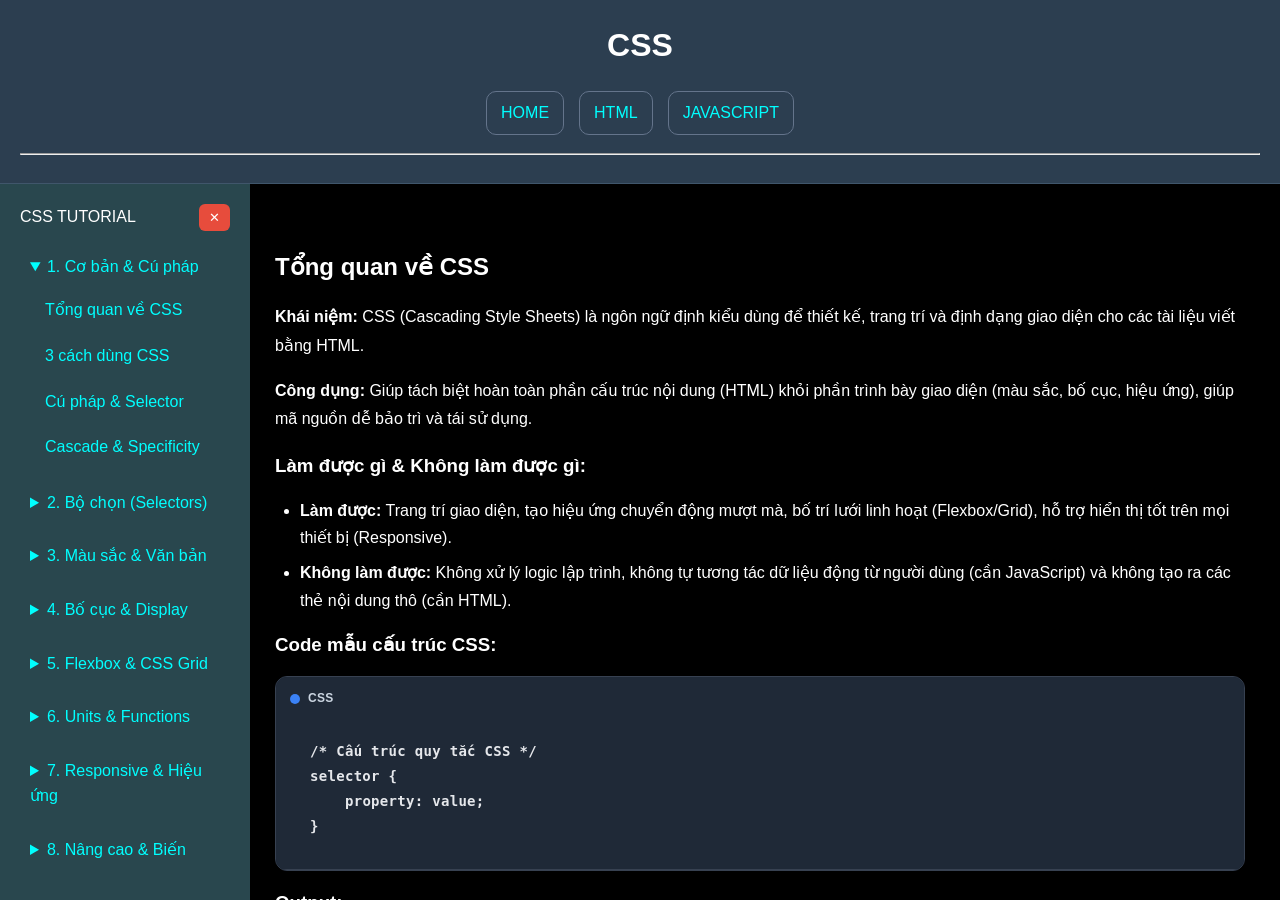
==== CSS/css.html @ efadaa6a "fix-css-v1" ====
<!DOCTYPE html>
<html lang="vi">
<head>
    <meta charset="UTF-8">
    <meta name="viewport" content="width=device-width, initial-scale=1.0">
    <title>CSS - Hướng dẫn toàn tập</title>
    <link rel="stylesheet" href="css.css">
</head>
<body>
<header>
    <h1>CSS</h1>
    <nav>
        <a href="../index.html">HOME</a>
        <a href="../HTML/html.html">HTML</a>
        <a href="../JS/js.html">JAVASCRIPT</a>
    </nav>
    <hr>
</header>
<div class="middle-section">
    <button id="open-sidebar-btn"
        onclick="toggleSidebar()"
        aria-label="Mở sidebar">☰</button>

<aside class="sidebar">

    <div class="sidebar-header">
        <span>CSS TUTORIAL</span>
        <button class="close-btn"
                onclick="toggleSidebar()"
                aria-label="Đóng sidebar">✕</button>
    </div>

    <div class="sidebar-items">

        <!-- NHÓM 1: CƠ BẢN -->
        <details class="sidebar-group" open>
            <summary>1. Cơ bản & Cú pháp</summary>
            <a href="#css-intro" onclick="showSection('css-intro')">Tổng quan về CSS</a>
            <a href="#css-methods" onclick="showSection('css-methods')">3 cách dùng CSS</a>
            <a href="#css-syntax" onclick="showSection('css-syntax')">Cú pháp & Selector</a>
            <a href="#css-cascade" onclick="showSection('cascade-spec')">Cascade & Specificity</a>
        </details>

        <!-- NHÓM 2: SELECTORS -->
        <details class="sidebar-group">
            <summary>2. Bộ chọn (Selectors)</summary>
            <a href="#sel-basic" onclick="showSection('sel-basic')">Selectors cơ bản</a>
            <a href="#sel-combinators" onclick="showSection('sel-combinators')">Combinators (Kết hợp)</a>
            <a href="#sel-attributes" onclick="showSection('sel-attributes')">Attribute Selectors</a>
            <a href="#sel-pseudo-class" onclick="showSection('sel-pseudo-class')">Pseudo-classes</a>
            <a href="#sel-pseudo-element" onclick="showSection('sel-pseudo-element')">Pseudo-elements</a>
        </details>

        <!-- NHÓM 3: MÀU SẮC & TYPOGRAPHY -->
        <details class="sidebar-group">
            <summary>3. Màu sắc & Văn bản</summary>
            <a href="#css-colors" onclick="showSection('css-colors')">Màu sắc & Background</a>
            <a href="#css-typography" onclick="showSection('css-typography')">Typography (Kiểu chữ)</a>
        </details>

        <!-- NHÓM 4: BỐ CỤC & DISPLAY -->
        <details class="sidebar-group">
            <summary>4. Bố cục & Display</summary>
            <a href="#css-boxmodel" onclick="showSection('css-boxmodel')">Box Model (Khối hộp)</a>
            <a href="#css-display" onclick="showSection('css-display')">Thuộc tính Display</a>
            <a href="#css-display-inline" onclick="showSection('css-display-inline')">display: inline (Hạn chế)</a>
            <a href="#css-display-block" onclick="showSection('css-display-block')">display: block</a>
            <a href="#css-position" onclick="showSection('css-position')">Thuộc tính Position</a>
        </details>

        <!-- NHÓM 5: FLEXBOX & GRID -->
        <details class="sidebar-group">
            <summary>5. Flexbox & CSS Grid</summary>
            <a href="#css-flexbox" onclick="showSection('css-flexbox')">Flexbox Layout</a>
            <a href="#css-grid" onclick="showSection('css-grid')">CSS Grid Layout</a>
        </details>

        <!-- NHÓM 6: ĐƠN VỊ & HÀM -->
        <details class="sidebar-group">
            <summary>6. Units & Functions</summary>
            <a href="#css-units" onclick="showSection('css-units')">Đơn vị đo lường</a>
            <a href="#css-functions" onclick="showSection('css-functions')">CSS Functions</a>
        </details>

        <!-- NHÓM 7: RESPONSIVE & HIỆU ỨNG -->
        <details class="sidebar-group">
            <summary>7. Responsive & Hiệu ứng</summary>
            <a href="#css-responsive" onclick="showSection('css-responsive')">Responsive Design</a>
            <a href="#css-transition" onclick="showSection('css-transition')">Transitions & Transforms</a>
            <a href="#css-animation" onclick="showSection('css-animation')">CSS Animations</a>
        </details>

        <!-- NHÓM 8: NÂNG CAO -->
        <details class="sidebar-group">
            <summary>8. Nâng cao & Biến</summary>
            <a href="#css-variables" onclick="showSection('css-variables')">CSS Variables & Themes</a>
            <a href="#css-advanced" onclick="showSection('css-advanced')">Advanced CSS & @layer</a>
        </details>

    </div>
</aside>

<!-- NỘI DUNG CHÍNH -->
<main class="main-content">

    <!-- 1. TỔNG QUAN -->
    <section id="css-intro" class="content-section">
        <h2>Tổng quan về CSS</h2>
        <p><strong>Khái niệm:</strong> CSS (Cascading Style Sheets) là ngôn ngữ định kiểu dùng để thiết kế, trang trí và định dạng giao diện cho các tài liệu viết bằng HTML.</p>
        <p><strong>Công dụng:</strong> Giúp tách biệt hoàn toàn phần cấu trúc nội dung (HTML) khỏi phần trình bày giao diện (màu sắc, bố cục, hiệu ứng), giúp mã nguồn dễ bảo trì và tái sử dụng.</p>
        
        <h3>Làm được gì & Không làm được gì:</h3>
        <ul>
            <li><strong>Làm được:</strong> Trang trí giao diện, tạo hiệu ứng chuyển động mượt mà, bố trí lưới linh hoạt (Flexbox/Grid), hỗ trợ hiển thị tốt trên mọi thiết bị (Responsive).</li>
            <li><strong>Không làm được:</strong> Không xử lý logic lập trình, không tự tương tác dữ liệu động từ người dùng (cần JavaScript) và không tạo ra các thẻ nội dung thô (cần HTML).</li>
        </ul>

        <h3>Code mẫu cấu trúc CSS:</h3>
        <div class="code">
            <div class="code-header">
                <div class="code-title"><span class="dot"></span><span>CSS</span></div>
                <pre><code>/* Cấu trúc quy tắc CSS */
selector {
    property: value;
}</code></pre>
            </div>
        </div>
        <h3>Output:</h3>
        <div class="out-put"><p><em>(Quy tắc định kiểu giao diện áp dụng lên phần tử)</em></p></div>
    </section>

    <!-- 2. CÁCH SỬ DỤNG CSS -->
    <section id="css-methods" class="content-section" hidden>
        <h2>3 cách sử dụng CSS</h2>
        <p><strong>Khái niệm:</strong> Các phương pháp tích hợp mã CSS vào trang HTML.</p>
        <p><strong>Công dụng:</strong> Cho phép áp dụng kiểu dáng linh hoạt từ cục bộ đến toàn cục.</p>
        <ul>
            <li><strong>Inline CSS:</strong> Viết trực tiếp vào thuộc tính <code>style</code> của thẻ HTML.</li>
            <li><strong>Internal CSS:</strong> Viết bên trong thẻ <code>&lt;style&gt;</code> tại phần <code>&lt;head&gt;</code> của trang.</li>
            <li><strong>External CSS:</strong> Viết trong file <code>.css</code> riêng biệt và liên kết vào HTML qua thẻ <code>&lt;link&gt;</code>.</li>
        </ul>
        <h3>Code:</h3>
        <div class="code">
            <div class="code-header">
                <div class="code-title"><span class="dot"></span><span>HTML / CSS</span></div>
                <pre><code>&lt;!-- External CSS link --&gt;
&lt;link rel="stylesheet" href="style.css"&gt;

&lt;!-- Internal CSS --&gt;
&lt;style&gt;
    body { background-color: #000; }
&lt;/style&gt;

&lt;!-- Inline CSS --&gt;
&lt;p style="color: cyan;"&gt;Nội dung&lt;/p&gt;</code></pre>
            </div>
        </div>
        <h3>Output:</h3>
        <div class="out-put"><p style="color: cyan;">Nội dung hiển thị với inline CSS</p></div>
    </section>

    <!-- 3. CÚ PHÁP & SELECTOR -->
    <section id="css-syntax" class="content-section" hidden>
        <h2>Cú pháp & Selector cơ bản</h2>
        <p><strong>Khái niệm:</strong> Cấu trúc định danh phần tử để áp dụng các thuộc tính định kiểu.</p>
        <p><strong>Công dụng:</strong> Chỉ định chính xác đối tượng cần trang trí trên trang web.</p>
        <h3>Code:</h3>
        <div class="code">
            <div class="code-header">
                <div class="code-title"><span class="dot"></span><span>CSS</span></div>
                <pre><code>h1 {
    color: #ff5722;
    font-size: 24px;
}</code></pre>
            </div>
        </div>
        <h3>Output:</h3>
        <div class="out-put"><h1 style="color: #ff5722; font-size: 24px;">Tiêu đề áp dụng Selector</h1></div>
    </section>

    <!-- 4. CASCADE & SPECIFICITY -->
    <section id="cascade-spec" class="content-section" hidden>
        <h2>Cascade, Inheritance & Specificity</h2>
        <p><strong>Khái niệm:</strong> Quy tắc độ ưu tiên (Specificity), tính kế thừa (Inheritance) và thứ tự đè lớp (Cascade) trong CSS.</p>
        <p><strong>Công dụng:</strong> Xác định chính xác thuộc tính nào sẽ được trình duyệt ưu tiên áp dụng khi có nhiều quy tắc xung đột.</p>
        <ul>
            <li><strong>Specificity (Độ ưu tiên):</strong> Inline (1000) > ID (#id = 100) > Class/Pseudo-class (.class = 10) > Element (tag = 1).</li>
            <li><strong>Inheritance (Kế thừa):</strong> Một số thuộc tính văn bản (color, font-family) tự động truyền từ thẻ cha xuống thẻ con.</li>
        </ul>
        <h3>Code:</h3>
        <div class="code">
            <div class="code-header">
                <div class="code-title"><span class="dot"></span><span>CSS</span></div>
                <pre><code>p { color: white; }        /* Độ ưu tiên thấp */
.special { color: yellow; } /* Độ ưu tiên trung bình */
#main { color: cyan; }      /* Độ ưu tiên cao nhất */</code></pre>
            </div>
        </div>
        <h3>Output:</h3>
        <div class="out-put"><p id="main" class="special" style="color: cyan;">Đoạn văn này chịu chi phối bởi độ ưu tiên ID (#main)</p></div>
    </section>

    <!-- SELECTORS CHI TIẾT -->
    <section id="sel-basic" class="content-section" hidden>
        <h2>Selectors cơ bản</h2>
        <p><strong>Khái niệm:</strong> Các bộ chọn theo tên thẻ, class, ID và bộ chọn vạn năng (*).</p>
        <p><strong>Công dụng:</strong> Khoanh vùng đối tượng từ rộng đến hẹp.</p>
        <h3>Code:</h3>
        <div class="code">
            <div class="code-header">
                <div class="code-title"><span class="dot"></span><span>CSS</span></div>
                <pre><code>* { box-sizing: border-box; }
div { background: #111; padding: 10px; }
.my-class { color: #00ffff; }
#my-id { border: 1px solid #444; }</code></pre>
            </div>
        </div>
        <h3>Output:</h3>
        <div class="out-put">
            <div id="my-id" style="background: #111; padding: 10px; border: 1px solid #444;">
                <span class="my-class">Nội dung bên trong bộ chọn cơ bản</span>
            </div>
        </div>
    </section>

    <section id="sel-combinators" class="content-section" hidden>
        <h2>Combinators (Bộ kết hợp Selector)</h2>
        <p><strong>Khái niệm:</strong> Quan hệ giữa các selector (Descendant <code>A B</code>, Child <code>A > B</code>, Adjacent sibling <code>A + B</code>, General sibling <code>A ~ B</code>).</p>
        <p><strong>Công dụng:</strong> Chọn phần tử dựa trên vị trí cấu trúc phân cấp của chúng.</p>
        <h3>Code:</h3>
        <div class="code">
            <div class="code-header">
                <div class="code-title"><span class="dot"></span><span>CSS</span></div>
                <pre><code>/* Child selector */
.parent > p {
    color: #10b981;
}</code></pre>
            </div>
        </div>
        <h3>Output:</h3>
        <div class="out-put">
            <div class="parent">
                <p style="color: #10b981;">Đoạn văn con trực tiếp (Child)</p>
            </div>
        </div>
    </section>

    <section id="sel-attributes" class="content-section" hidden>
        <h2>Attribute Selectors</h2>
        <p><strong>Khái niệm:</strong> Chọn phần tử dựa vào sự xuất hiện của thuộc tính HTML (ví dụ: <code>[disabled]</code>, <code>[type="text"]</code>).</p>
        <p><strong>Công dụng:</strong> Định kiểu linh hoạt cho các trường input hoặc liên kết có thuộc tính đặc thù.</p>
        <h3>Code:</h3>
        <div class="code">
            <div class="code-header">
                <div class="code-title"><span class="dot"></span><span>CSS</span></div>
                <pre><code>input[type="text"] {
    background-color: #1e293b;
    color: white;
    padding: 5px;
    border: 1px solid #475569;
}</code></pre>
            </div>
        </div>
        <h3>Output:</h3>
        <div class="out-put">
            <input type="text" value="Ô nhập liệu text" style="background-color: #1e293b; color: white; padding: 5px; border: 1px solid #475569;">
        </div>
    </section>

    <section id="sel-pseudo-class" class="content-section" hidden>
        <h2>Pseudo-classes</h2>
        <p><strong>Khái niệm:</strong> Trạng thái đặc biệt của phần tử (như <code>:hover</code>, <code>:focus</code>, <code>:first-child</code>, <code>:nth-child()</code>).</p>
        <p><strong>Công dụng:</strong> Thay đổi kiểu dáng khi người dùng tương tác hoặc theo vị trí con.</p>
        <h3>Code:</h3>
        <div class="code">
            <div class="code-header">
                <div class="code-title"><span class="dot"></span><span>CSS</span></div>
                <pre><code>button:hover {
    background-color: #00ffff;
    color: black;
}</code></pre>
            </div>
        </div>
        <h3>Output:</h3>
        <div class="out-put">
            <button style="padding: 8px 16px; background: #334155; color: white; border: none; cursor: pointer;">Rơ chuột vào đây</button>
        </div>
    </section>

    <section id="sel-pseudo-element" class="content-section" hidden>
        <h2>Pseudo-elements</h2>
        <p><strong>Khái niệm:</strong> Tạo hoặc định dạng một phần nhỏ của phần tử (như <code>::before</code>, <code>::after</code>, <code>::placeholder</code>, <code>::selection</code>).</p>
        <p><strong>Công dụng:</strong> Trang trí, thêm icon hoặc định dạng ký tự đầu dòng mà không cần thêm thẻ HTML thừa.</p>
        <h3>Code:</h3>
        <div class="code">
            <div class="code-header">
                <div class="code-title"><span class="dot"></span><span>CSS</span></div>
                <pre><code>p::first-letter {
    font-size: 2em;
    color: #f43f5e;
}</code></pre>
            </div>
        </div>
        <h3>Output:</h3>
        <div class="out-put">
            <p><span style="font-size: 2em; color: #f43f5e;">C</span>hữ cái đầu tiên được phóng to trang trí.</p>
        </div>
    </section>

    <!-- MÀU SẮC & BACKGROUND -->
    <section id="css-colors" class="content-section" hidden>
        <h2>Màu sắc & Background</h2>
        <p><strong>Khái niệm:</strong> Các hệ màu (HEX, RGB, HSL) và thuộc tính thiết lập hình nền, màu nền.</p>
        <p><strong>Công dụng:</strong> Xây dựng giao diện sinh động, bắt mắt.</p>
        <h3>Code:</h3>
        <div class="code">
            <div class="code-header">
                <div class="code-title"><span class="dot"></span><span>CSS</span></div>
                <pre><code>.box-bg {
    background: linear-gradient(135deg, #3b82f6, #8b5cf6);
    color: white;
    padding: 20px;
    border-radius: 8px;
}</code></pre>
            </div>
        </div>
        <h3>Output:</h3>
        <div class="out-put">
            <div style="background: linear-gradient(135deg, #3b82f6, #8b5cf6); color: white; padding: 20px; border-radius: 8px;">Nền Gradient đẹp mắt</div>
        </div>
    </section>

    <!-- TYPOGRAPHY -->
    <section id="css-typography" class="content-section" hidden>
        <h2>Typography (Kiểu chữ)</h2>
        <p><strong>Khái niệm:</strong> Các thuộc tính định dạng văn bản (font-family, font-size, line-height, text-align, text-shadow...).</p>
        <p><strong>Công dụng:</strong> Đảm bảo tính dễ đọc và thẩm mỹ cho nội dung văn bản.</p>
        <h3>Code:</h3>
        <div class="code">
            <div class="code-header">
                <div class="code-title"><span class="dot"></span><span>CSS</span></div>
                <pre><code>h3 {
    font-family: 'Segoe UI', Tahoma, sans-serif;
    letter-spacing: 1px;
    text-transform: uppercase;
}</code></pre>
            </div>
        </div>
        <h3>Output:</h3>
        <div class="out-put">
            <h3 style="letter-spacing: 1px; text-transform: uppercase; color: #00ffff;">Văn bản định dạng typography</h3>
        </div>
    </section>

    <!-- BOX MODEL -->
    <section id="css-boxmodel" class="content-section" hidden>
        <h2>Box Model (Mô hình hộp)</h2>
        <p><strong>Khái niệm:</strong> Quy tắc cấu trúc mọi phần tử thành một chiếc hộp gồm: Content, Padding, Border, Margin.</p>
        <p><strong>Công dụng:</strong> Quản lý không gian, khoảng cách và kích thước thực tế của phần tử.</p>
        <h3>Code:</h3>
        <div class="code">
            <div class="code-header">
                <div class="code-title"><span class="dot"></span><span>CSS</span></div>
                <pre><code>.box {
    box-sizing: border-box;
    width: 250px;
    padding: 20px;
    border: 3px solid #00ffff;
    margin: 15px 0;
    background-color: #1e293b;
}</code></pre>
            </div>
        </div>
        <h3>Output:</h3>
        <div class="out-put">
            <div style="box-sizing: border-box; width: 250px; padding: 20px; border: 3px solid #00ffff; margin: 15px 0; background-color: #1e293b;">Hộp Box Model chuẩn</div>
        </div>
    </section>

    <!-- DISPLAY -->
    <section id="css-display" class="content-section" hidden>
        <h2>Thuộc tính Display</h2>
        <p><strong>Khái niệm:</strong> Quyết định cách thức hiển thị cơ bản của phần tử trên trang (block, inline, inline-block, flex, grid, none).</p>
        <p><strong>Công dụng:</strong> Thay đổi hành vi dàn trang của các thẻ HTML.</p>
        <h3>Code:</h3>
        <div class="code">
            <div class="code-header">
                <div class="code-title"><span class="dot"></span><span>CSS</span></div>
                <pre><code>.d-inline-block {
    display: inline-block;
    width: 120px;
    height: 40px;
    background: #334155;
    text-align: center;
    line-height: 40px;
}</code></pre>
            </div>
        </div>
        <h3>Output:</h3>
        <div class="out-put">
            <div style="display: inline-block; width: 120px; height: 40px; background: #334155; text-align: center; line-height: 40px; margin-right: 5px;">Item 1</div>
            <div style="display: inline-block; width: 120px; height: 40px; background: #334155; text-align: center; line-height: 40px;">Item 2</div>
        </div>
    </section>

    <!-- DISPLAY INLINE - HẠN CHẾ -->
    <section id="css-display-inline" class="content-section" hidden>
        <h2>Thuộc tính display: inline (Hạn chế)</h2>
        <p><strong>Khái niệm:</strong> Hiển thị nối tiếp trên cùng một dòng, chỉ chiếm không gian bằng nội dung bên trong.</p>
        <p><strong>Làm được & Không làm được:</strong></p>
        <ul>
            <li><strong>Làm được:</strong> Đổi màu chữ, màu nền, padding/margin ngang.</li>
            <li><strong>Không làm được: Không chỉnh được width và height</strong>, margin dọc bị vô hiệu hóa.</li>
        </ul>
        <h3>Code minh họa (Chỉnh width thất bại):</h3>
        <div class="code">
            <div class="code-header">
                <div class="code-title"><span class="dot"></span><span>CSS</span></div>
                <pre><code>span.bad-inline {
    display: inline;
    width: 400px;   /* Bị vô tác dụng! */
    height: 100px;  /* Bị vô tác dụng! */
    background: #ef4444;
}</code></pre>
            </div>
        </div>
        <h3>Output:</h3>
        <div class="out-put">
            <p>Đoạn văn chứa <span style="display: inline; width: 400px; height: 100px; background: #ef4444; color: white;">thẻ span inline không thay đổi kích thước</span> khi gán width/height.</p>
        </div>
    </section>

    <!-- DISPLAY BLOCK -->
    <section id="css-display-block" class="content-section" hidden>
        <h2>Thuộc tính display: block</h2>
        <p><strong>Khái niệm:</strong> Chiếm toàn bộ chiều rộng ngang có sẵn và luôn bắt đầu trên dòng mới.</p>
        <h3>Code:</h3>
        <div class="code">
            <div class="code-header">
                <div class="code-title"><span class="dot"></span><span>CSS</span></div>
                <pre><code>div.block-box {
    display: block;
    width: 200px;
    height: 50px;
    background: #10b981;
    color: white;
}</code></pre>
            </div>
        </div>
        <h3>Output:</h3>
        <div class="out-put">
            <div style="display: block; width: 200px; height: 50px; background: #10b981; color: white; text-align: center; line-height: 50px;">Khối Block chuẩn</div>
        </div>
    </section>

    <!-- POSITION -->
    <section id="css-position" class="content-section" hidden>
        <h2>Thuộc tính Position</h2>
        <p><strong>Khái niệm:</strong> Định vị phần tử với các giá trị <code>static</code>, <code>relative</code>, <code>absolute</code>, <code>fixed</code>, <code>sticky</code>.</p>
        <p><strong>Công dụng:</strong> Cho phép bứt phá khỏi dòng chảy tài liệu thông thường để ghim hoặc chồng lớp.</p>
        <h3>Code:</h3>
        <div class="code">
            <div class="code-header">
                <div class="code-title"><span class="dot"></span><span>CSS</span></div>
                <pre><code>.rel-box {
    position: relative;
    top: 10px;
    left: 20px;
    background: #334155;
    padding: 10px;
}</code></pre>
            </div>
        </div>
        <h3>Output:</h3>
        <div class="out-put">
            <div style="position: relative; top: 10px; left: 20px; background: #334155; padding: 10px; width: 200px;">Khối Relative dịch chuyển</div>
        </div>
    </section>

    <!-- FLEXBOX -->
    <section id="css-flexbox" class="content-section" hidden>
        <h2>Flexbox Layout</h2>
        <p><strong>Khái niệm:</strong> Mô hình bố cục một chiều giúp căn chỉnh phần tử con linh hoạt theo hàng hoặc cột.</p>
        <p><strong>Công dụng:</strong> Tạo navbar, canh giữa tuyệt đối, chia khoảng cách tự động cực nhanh.</p>
        <h3>Code:</h3>
        <div class="code">
            <div class="code-header">
                <div class="code-title"><span class="dot"></span><span>CSS</span></div>
                <pre><code>.flex-container {
    display: flex;
    justify-content: space-between;
    background: #111827;
    padding: 15px;
}
.flex-item {
    background: #3b82f6;
    padding: 10px 20px;
}</code></pre>
            </div>
        </div>
        <h3>Output:</h3>
        <div class="out-put">
            <div style="display: flex; justify-content: space-between; background: #111827; padding: 15px;">
                <div style="background: #3b82f6; padding: 10px 15px;">Item 1</div>
                <div style="background: #3b82f6; padding: 10px 15px;">Item 2</div>
                <div style="background: #3b82f6; padding: 10px 15px;">Item 3</div>
            </div>
        </div>
    </section>

    <!-- CSS GRID -->
    <section id="css-grid" class="content-section" hidden>
        <h2>CSS Grid Layout</h2>
        <p><strong>Khái niệm:</strong> Mô hình bố cục hai chiều (hàng và cột) mạnh mẽ nhất trong CSS.</p>
        <p><strong>Công dụng:</strong> Xây dựng cấu trúc trang phức tạp, dashboard, gallery ảnh.</p>
        <h3>Code:</h3>
        <div class="code">
            <div class="code-header">
                <div class="code-title"><span class="dot"></span><span>CSS</span></div>
                <pre><code>.grid-container {
    display: grid;
    grid-template-columns: repeat(3, 1fr);
    gap: 10px;
}
.grid-item {
    background: #8b5cf6;
    padding: 15px;
    text-align: center;
}</code></pre>
            </div>
        </div>
        <h3>Output:</h3>
        <div class="out-put">
            <div style="display: grid; grid-template-columns: repeat(3, 1fr); gap: 10px;">
                <div style="background: #8b5cf6; padding: 15px; text-align: center;">1</div>
                <div style="background: #8b5cf6; padding: 15px; text-align: center;">2</div>
                <div style="background: #8b5cf6; padding: 15px; text-align: center;">3</div>
            </div>
        </div>
    </section>

    <!-- UNITS -->
    <section id="css-units" class="content-section" hidden>
        <h2>Đơn vị đo lường trong CSS</h2>
        <p><strong>Khái niệm:</strong> Phân loại thành đơn vị tuyệt đối (<code>px</code>) và tương đối (<code>%</code>, <code>em</code>, <code>rem</code>, <code>vw</code>, <code>vh</code>).</p>
        <p><strong>Công dụng:</strong> Giúp giao diện co giãn linh hoạt theo kích thước màn hình.</p>
        <h3>Code:</h3>
        <div class="code">
            <div class="code-header">
                <div class="code-title"><span class="dot"></span><span>CSS</span></div>
                <pre><code>.box-rem {
    font-size: 1.2rem;
    width: 50%;
    background: #334155;
    padding: 10px;
}</code></pre>
            </div>
        </div>
        <h3>Output:</h3>
        <div class="out-put">
            <div style="font-size: 1.2rem; width: 50%; background: #334155; padding: 10px;">Sử dụng đơn vị tương đối rem và %</div>
        </div>
    </section>

    <!-- FUNCTIONS -->
    <section id="css-functions" class="content-section" hidden>
        <h2>CSS Functions (Hàm CSS)</h2>
        <p><strong>Khái niệm:</strong> Các hàm toán học và xử lý giá trị như <code>calc()</code>, <code>min()</code>, <code>max()</code>, <code>clamp()</code>, <code>var()</code>.</p>
        <p><strong>Công dụng:</strong> Tự động tính toán kích thước trực tiếp trong bảng mã CSS.</p>
        <h3>Code:</h3>
        <div class="code">
            <div class="code-header">
                <div class="code-title"><span class="dot"></span><span>CSS</span></div>
                <pre><code>.calc-box {
    width: calc(100% - 50px);
    background: #0284c7;
    padding: 10px;
}</code></pre>
            </div>
        </div>
        <h3>Output:</h3>
        <div class="out-put">
            <div style="width: calc(100% - 50px); background: #0284c7; padding: 10px;">Hộp sử dụng hàm calc()</div>
        </div>
    </section>

    <!-- RESPONSIVE -->
    <section id="css-responsive" class="content-section" hidden>
        <h2>Responsive Design & Media Queries</h2>
        <p><strong>Khái niệm:</strong> Kỹ thuật điều chỉnh giao diện thích ứng với mọi kích thước thiết bị thông qua <code>@media (max-width: ...)</code>.</p>
        <h3>Code:</h3>
        <div class="code">
            <div class="code-header">
                <div class="code-title"><span class="dot"></span><span>CSS</span></div>
                <pre><code>@media (max-width: 768px) {
    body {
        background-color: #111;
    }
}</code></pre>
            </div>
        </div>
        <h3>Output:</h3>
        <div class="out-put"><p><em>(Giao diện tự động thay đổi theo kích thước màn hình người xem)</em></p></div>
    </section>

    <!-- TRANSITIONS & TRANSFORMS -->
    <section id="css-transition" class="content-section" hidden>
        <h2>Transitions & Transforms</h2>
        <p><strong>Khái niệm:</strong> Tạo hiệu ứng chuyển động mượt mà (transition) và biến đổi hình học 2D/3D (transform).</p>
        <h3>Code:</h3>
        <div class="code">
            <div class="code-header">
                <div class="code-title"><span class="dot"></span><span>CSS</span></div>
                <pre><code>.btn-anim {
    transition: transform 0.3s ease, background-color 0.3s;
}
.btn-anim:hover {
    transform: scale(1.05);
    background-color: #00ffff;
    color: black;
}</code></pre>
            </div>
        </div>
        <h3>Output:</h3>
        <div class="out-put">
            <button class="btn-anim" style="padding: 10px 20px; background: #334155; color: white; border: none; cursor: pointer; transition: transform 0.3s ease, background-color 0.3s;">Rơ chuột phóng to</button>
        </div>
    </section>

    <!-- ANIMATION -->
    <section id="css-animation" class="content-section" hidden>
        <h2>CSS Animations & Keyframes</h2>
        <p><strong>Khái niệm:</strong> Tạo hiệu ứng chuyển động phức tạp dựa trên các mốc thời gian <code>@keyframes</code>.</p>
        <h3>Code:</h3>
        <div class="code">
            <div class="code-header">
                <div class="code-title"><span class="dot"></span><span>CSS</span></div>
                <pre><code>@keyframes pulse {
    0% { opacity: 1; }
    50% { opacity: 0.4; }
    100% { opacity: 1; }
}
.spinner {
    animation: pulse 1.5s infinite;
}</code></pre>
            </div>
        </div>
        <h3>Output:</h3>
        <div class="out-put">
            <div style="width: 40px; height: 40px; background: #00ffff; border-radius: 50%; animation: pulse 1.5s infinite;"></div>
        </div>
    </section>

    <!-- CSS VARIABLES -->
    <section id="css-variables" class="content-section" hidden>
        <h2>CSS Variables & Theme Customization</h2>
        <p><strong>Khái niệm:</strong> Khai báo biến toàn cục trong <code>:root</code> và gọi lại bằng hàm <code>var(--ten-bien)</code>.</p>
        <p><strong>Công dụng:</strong> Dễ dàng xây dựng giao diện Dark/Light mode linh hoạt.</p>
        <h3>Code:</h3>
        <div class="code">
            <div class="code-header">
                <div class="code-title"><span class="dot"></span><span>CSS</span></div>
                <pre><code>:root {
    --main-color: #00ffff;
}
.custom-text {
    color: var(--main-color);
}</code></pre>
            </div>
        </div>
        <h3>Output:</h3>
        <div class="out-put"><p style="color: var(--accent);">Văn bản sử dụng biến CSS toàn cục</p></div>
    </section>

    <!-- ADVANCED CSS -->
    <section id="css-advanced" class="content-section" hidden>
        <h2>Advanced CSS & @layer</h2>
        <p><strong>Khái niệm:</strong> Các tính năng hiện đại như Cascade Layers (<code>@layer</code>), Logical properties (<code>margin-inline</code>), và Nested CSS.</p>
        <h3>Code:</h3>
        <div class="code">
            <div class="code-header">
                <div class="code-title"><span class="dot"></span><span>CSS</span></div>
                <pre><code>@layer base, components;
@layer components {
    .card { background: #1e293b; padding: 15px; }
}</code></pre>
            </div>
        </div>
        <h3>Output:</h3>
        <div class="out-put">
            <div style="background: #1e293b; padding: 15px; border-radius: 6px;">Thẻ Card áp dụng CSS hiện đại</div>
        </div>
    </section>

</main>
</div>

<script>
    // Hàm chuyển đổi nội dung hiển thị trong main content
    function showSection(sectionId) {
        // 1. Ẩn tất cả các section
        const sections = document.querySelectorAll('.content-section');
        sections.forEach(section => {
            section.hidden = true;
        });

        // 2. Tìm và hiển thị section được chọn
        const targetSection = document.getElementById(sectionId);
        if (targetSection) {
            targetSection.hidden = false;
        }

        // 3. Tự động cuộn main content lên đầu trang khi đổi bài
        const mainContent = document.querySelector('.main-content');
        if (mainContent) {
            mainContent.scrollTop = 0;
        }
    }

    // Hàm đóng/mở Sidebar
    function toggleSidebar() {
        const middleSection = document.querySelector('.middle-section');
        if (middleSection) {
            middleSection.classList.toggle('sidebar-closed');
        }
    }

    // Hiển thị đúng section khi load lại trang hoặc điều hướng bằng URL Hash (#intro-xxx)
    window.addEventListener('DOMContentLoaded', () => {
        const hash = window.location.hash.substring(1);
        if (hash && document.getElementById(hash)) {
            showSection(hash);
        }
    });

    // Lắng nghe sự kiện thay đổi hash trên URL để cập nhật bài học liền mạch
    window.addEventListener('hashchange', () => {
        const hash = window.location.hash.substring(1);
        if (hash && document.getElementById(hash)) {
            showSection(hash);
        }
    });
</script>
</body>
</html>
---- CSS/css.css ----
* {
    box-sizing: border-box;
}

:root {
    --bg-main: #000;
    --bg-header: #2c3e50;
    --bg-sidebar: #29474e;
    --bg-sidebar-hover: #3b636c;
    --accent: #00ffff;

    --code-bg: #111827;
    --code-border: #374151;
    --code-text: #e5e7eb;
    --code-muted: #6b7280;

    --radius: 12px;
}

html {
    scroll-behavior: smooth;
}

body {
    background-color: var(--bg-main);
    color: white;
    margin: 0;
    height: 100vh;
    height: 100dvh;
    display: flex;
    flex-direction: column;
    overflow: hidden;
    font-family: Arial, Helvetica, sans-serif;
    line-height: 1.6;
}

/* ==============================
   HEADER
============================== */
header {
    flex-shrink: 0;
    background-color: var(--bg-header);
    color: white;
    padding: 20px;
    text-align: center;
    z-index: 99;
    border-bottom: 1px solid #40566b;
}

header h1 {
    margin-top: 0;
    margin-bottom: 10px;
}

a {
    user-select: none;
    -webkit-user-drag: none;
}

nav {
    display: flex;
    justify-content: center;
    gap: 15px;
    padding: 10px;
    flex-wrap: wrap;
}

nav a {
    text-decoration: none;
    color: var(--accent);
    text-align: center;
    border: 1px solid #64748b;
    border-radius: 10px;
    padding: 8px 14px;
    transition:
        background-color 0.2s ease,
        border-color 0.2s ease,
        transform 0.2s ease;
}

nav a:hover {
    background-color: #34495e;
    border-color: var(--accent);
    transform: translateY(-2px);
}

/* ==============================
   MIDDLE SECTION
============================== */
.middle-section {
    display: flex;
    flex: 1;
    min-height: 0;
    position: relative;
    overflow: hidden;
}

/* ==============================
   SIDEBAR
============================== */
.sidebar {
    width: 250px;
    flex-shrink: 0;
    background-color: var(--bg-sidebar);
    padding: 20px;
    overflow-x: hidden;
    overflow-y: auto;
    position: relative;
    transition:
        width 0.3s ease,
        padding 0.3s ease;
    scrollbar-width: thin;
    scrollbar-color: #53747b transparent;
}

.sidebar-header {
    display: flex;
    justify-content: space-between;
    align-items: center;
    gap: 10px;
    margin-bottom: 15px;
    white-space: nowrap;
}

.sidebar-header h2,
.sidebar-header h3 {
    margin: 0;
    font-size: 18px;
}

.close-btn {
    background-color: #e74c3c;
    color: white;
    border: none;
    padding: 6px 10px;
    border-radius: 6px;
    cursor: pointer;
    flex-shrink: 0;
    transition: background-color 0.2s ease;
}

.close-btn:hover {
    background-color: #c0392b;
}

.sidebar-items a {
    display: block;
    padding: 10px;
    border-radius: 8px;
    text-decoration: none;
    color: var(--accent);
    white-space: nowrap;
    transition:
        background-color 0.2s ease,
        transform 0.2s ease;
}

.sidebar-items a:hover {
    background-color: #485f63;
    transform: translateX(3px);
}

.sidebar-items a:active {
    background-color: var(--bg-sidebar);
    transform: translateX(1px);
}

.sidebar-group a {
    padding-left: 25px;
}

/* Đóng sidebar */
.middle-section.sidebar-closed .sidebar {
    width: 0;
    padding-left: 0;
    padding-right: 0;
    border: 0;
}

/* Nút mở sidebar */
#open-sidebar-btn {
    display: none;
    position: absolute;
    top: 10px;
    left: 10px;
    background-color: var(--bg-sidebar);
    color: white;
    border: 1px solid #64748b;
    padding: 8px 12px;
    border-radius: 7px;
    cursor: pointer;
    z-index: 10;
    transition: background-color 0.2s ease;
}

#open-sidebar-btn:hover {
    background-color: var(--bg-sidebar-hover);
}

.middle-section.sidebar-closed #open-sidebar-btn {
    display: block;
}

/* ==============================
   MAIN CONTENT
============================== */
.main-content {
    flex: 1;
    min-width: 0;
    min-height: 0;
    padding: 35px 25px;
    background-color: var(--bg-main);

    overflow-y: auto;
    overflow-x: hidden;

    scrollbar-gutter: stable;
    scrollbar-width: thin;
    scrollbar-color: #475569 #111;
}

.main-content::-webkit-scrollbar {
    width: 8px;
}

.main-content::-webkit-scrollbar-track {
    background-color: #111827;
}

.main-content::-webkit-scrollbar-thumb {
    background-color: #4b5563;
    border-radius: 10px;
}

.main-content::-webkit-scrollbar-thumb:hover {
    background-color: #6b7280;
}

.main-content > *:first-child {
    margin-top: 0;
}

.main-content h1,
.main-content h2,
.main-content h3 {
    line-height: 1.35;
}

.main-content h2 {
    margin-top: 32px;
}

.main-content p {
    line-height: 1.8;
}

/* ==============================
   CODE EDITOR
============================== */
.code {
    position: relative;
    width: 100%;
    max-width: 100%;
    min-width: 0;

    margin: 18px 0;
    padding: 0;

    background-color: var(--code-bg);
    color: var(--code-text);

    border: 1px solid var(--code-border);
    border-radius: var(--radius);

    overflow: hidden;

    box-shadow:
        0 4px 12px rgb(0 0 0 / 20%),
        inset 0 1px 0 rgb(255 255 255 / 2%);
}

.code-header {
    display: flex;
    flex-direction: column;
    gap: 12px;

    min-height: 42px;
    padding: 12px 14px;
    background-color: #1f2937;
    color: #cbd5e1;
    border-bottom: 1px solid var(--code-border);
    font-size: 12px;
    font-weight: 600;
    letter-spacing: 0.3px;
    overflow-wrap: anywhere;
}

.code-title {
    display: flex;
    align-items: center;
    gap: 8px;
}

.code-title .dot {
    width: 10px;
    height: 10px;
    background-color: #3b82f6;
    border-radius: 50%;
    display: inline-block;
    flex-shrink: 0;
}

.code pre {
    display: block;
    width: 100%;
    max-width: 100%;

    margin: 0;
    padding: 18px 20px;

    color: var(--code-text);
    background: transparent;

    font-family:
        "Fira Code",
        "JetBrains Mono",
        "Cascadia Code",
        Consolas,
        monospace;

    font-size: 14px;
    line-height: 1.8;
    tab-size: 4;

    white-space: pre-wrap;
    overflow-wrap: anywhere;
    word-break: normal;

    overflow-x: auto;
}

.code code {
    display: block;
    color: inherit;
    background: transparent;

    font-family: inherit;
    font-size: inherit;
    line-height: inherit;

    white-space: inherit;
    overflow-wrap: inherit;
    tab-size: inherit;
}

.code code::selection,
.code pre::selection {
    background-color: #4338ca;
    color: white;
}

.code pre::-webkit-scrollbar {
    width: 7px;
    height: 7px;
}

.code pre::-webkit-scrollbar-track {
    background-color: #111827;
}

.code pre::-webkit-scrollbar-thumb {
    background-color: #4b5563;
    border-radius: 10px;
}

.code pre::-webkit-scrollbar-thumb:hover {
    background-color: #6b7280;
}

/* ==============================
   OUTPUT / RESULT
============================== */
.out-put {
    width: 100%;
    max-width: 100%;
    min-width: 0;

    margin: 18px 0;
    padding: 16px;

    background-color: #151515;
    color: #f3f4f6;

    border: 1px solid #444;
    border-radius: var(--radius);

    overflow-wrap: anywhere;
    word-break: normal;
    line-height: 1.8;
}

.out-put pre {
    white-space: pre-wrap;
    overflow-wrap: anywhere;
    tab-size: 4;
    margin: 0;
}

.out-put img,
.main-content img {
    max-width: 100%;
    height: auto;
}

/* ==============================
   LIST
============================== */
ul,
ol {
    padding-left: 25px;
}

ul li,
ol li {
    margin: 8px 0;
    line-height: 1.7;
}

/* ==============================
   DETAILS / SUMMARY
============================== */
details {
    margin: 12px 0;
}

summary {
    color: var(--accent);
    cursor: pointer;
    user-select: none;
    padding: 8px 10px;
    border-radius: 6px;
    transition: background-color 0.2s ease;
}

summary:hover {
    background-color: var(--bg-sidebar-hover);
}

/* ==============================
   SELECTION
============================== */
::selection {
    background-color: #164e63;
    color: white;
}

/* ==============================
   RESPONSIVE: TABLET / MOBILE
============================== */
@media (max-width: 768px) {
    .sidebar {
        width: 220px;
    }

    .main-content {
        padding: 25px 18px;
    }

    .code pre {
        padding: 15px;
        font-size: 13px;
    }
}

@media (max-width: 600px) {
    header {
        padding: 12px;
    }

    header h1 {
        font-size: 25px;
    }

    nav {
        gap: 8px;
        padding: 8px 0;
    }

    nav a {
        padding: 7px 10px;
        font-size: 13px;
    }

    .sidebar {
        width: 200px;
        padding: 12px;
    }

    .main-content {
        padding: 20px 12px;
    }

    .code {
        border-radius: 9px;
        margin: 14px 0;
    }

    .code-header {
        min-height: 38px;
        padding: 8px 11px;
        font-size: 11px;
    }

    .code pre {
        padding: 12px;
        font-size: 12px;
        line-height: 1.75;
    }

    .out-put {
        padding: 12px;
        font-size: 14px;
    }
}

/* ==============================
   ACCESSIBILITY
============================== */
@media (prefers-reduced-motion: reduce) {
    *,
    *::before,
    *::after {
        scroll-behavior: auto !important;
        transition-duration: 0.01ms !important;
        animation-duration: 0.01ms !important;
    }
}
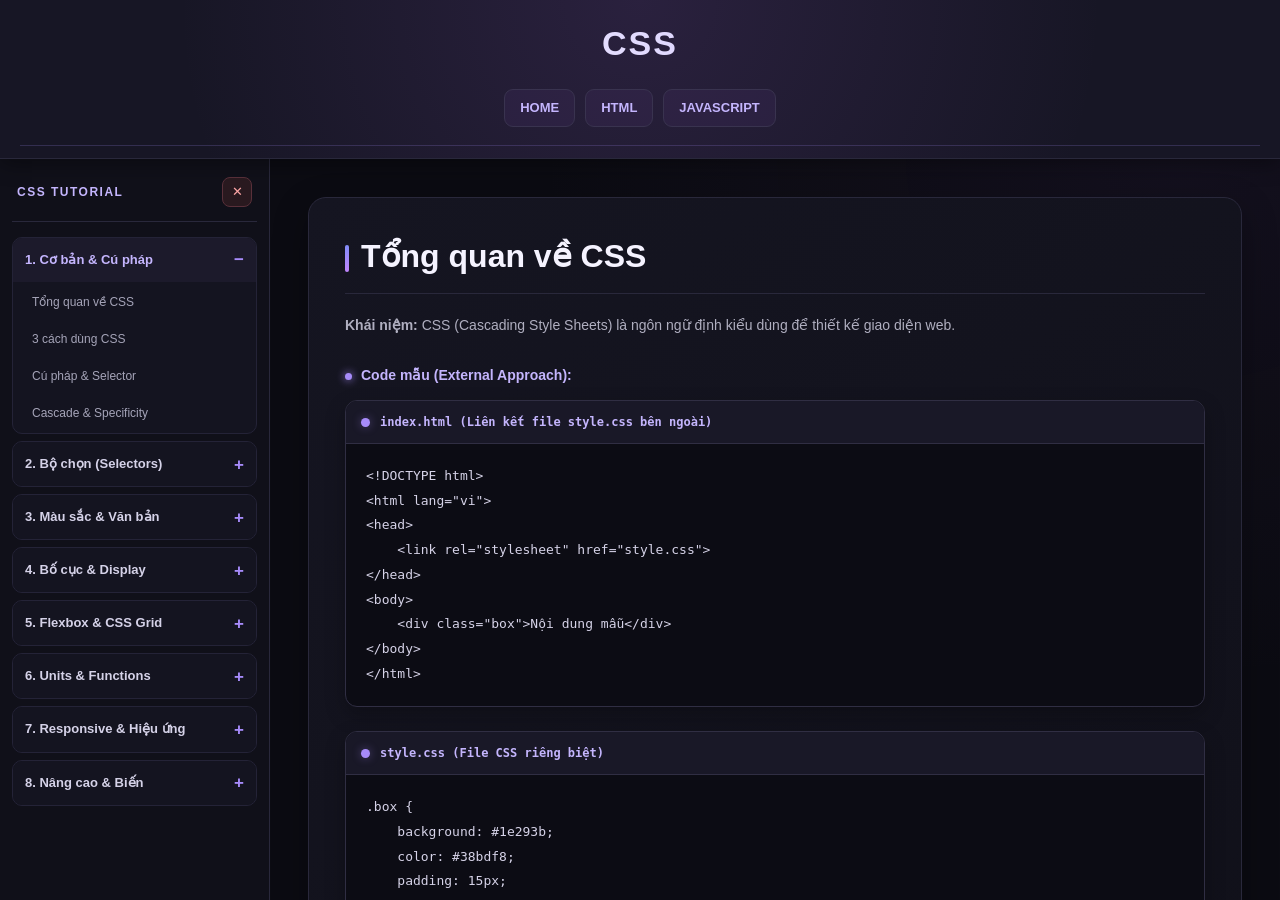
==== commit 6deb624f: "fix-css-v3" ====
--- a/CSS/css.html
+++ b/CSS/css.html
@@ -3,7 +3,7 @@
 <head>
     <meta charset="UTF-8">
     <meta name="viewport" content="width=device-width, initial-scale=1.0">
-    <title>CSS - Hướng dẫn toàn tập</title>
+    <title>CSS</title>
     <link rel="stylesheet" href="css.css">
 </head>
 <body>
@@ -17,28 +17,22 @@
     <hr>
 </header>
 <div class="middle-section">
-    <button id="open-sidebar-btn"
-        onclick="toggleSidebar()"
-        aria-label="Mở sidebar">☰</button>
+    <button id="open-sidebar-btn" onclick="toggleSidebar()" aria-label="Mở sidebar">☰</button>
 
 <aside class="sidebar">
-
     <div class="sidebar-header">
         <span>CSS TUTORIAL</span>
-        <button class="close-btn"
-                onclick="toggleSidebar()"
-                aria-label="Đóng sidebar">✕</button>
+        <button class="close-btn" onclick="toggleSidebar()" aria-label="Đóng sidebar">✕</button>
     </div>
 
     <div class="sidebar-items">
-
         <!-- NHÓM 1: CƠ BẢN -->
         <details class="sidebar-group" open>
             <summary>1. Cơ bản & Cú pháp</summary>
             <a href="#css-intro" onclick="showSection('css-intro')">Tổng quan về CSS</a>
             <a href="#css-methods" onclick="showSection('css-methods')">3 cách dùng CSS</a>
             <a href="#css-syntax" onclick="showSection('css-syntax')">Cú pháp & Selector</a>
-            <a href="#css-cascade" onclick="showSection('cascade-spec')">Cascade & Specificity</a>
+            <a href="#cascade-spec" onclick="showSection('cascade-spec')">Cascade & Specificity</a>
         </details>
 
         <!-- NHÓM 2: SELECTORS -->
@@ -61,10 +55,8 @@
         <!-- NHÓM 4: BỐ CỤC & DISPLAY -->
         <details class="sidebar-group">
             <summary>4. Bố cục & Display</summary>
-            <a href="#css-boxmodel" onclick="showSection('css-boxmodel')">Box Model (Khối hộp)</a>
+            <a href="#css-boxmodel" onclick="showSection('css-boxmodel')">Box Model (Mô hình hộp)</a>
             <a href="#css-display" onclick="showSection('css-display')">Thuộc tính Display</a>
-            <a href="#css-display-inline" onclick="showSection('css-display-inline')">display: inline (Hạn chế)</a>
-            <a href="#css-display-block" onclick="showSection('css-display-block')">display: block</a>
             <a href="#css-position" onclick="showSection('css-position')">Thuộc tính Position</a>
         </details>
 
@@ -96,7 +88,6 @@
             <a href="#css-variables" onclick="showSection('css-variables')">CSS Variables & Themes</a>
             <a href="#css-advanced" onclick="showSection('css-advanced')">Advanced CSS & @layer</a>
         </details>
-
     </div>
 </aside>
 
@@ -106,589 +97,741 @@
     <!-- 1. TỔNG QUAN -->
     <section id="css-intro" class="content-section">
         <h2>Tổng quan về CSS</h2>
-        <p><strong>Khái niệm:</strong> CSS (Cascading Style Sheets) là ngôn ngữ định kiểu dùng để thiết kế, trang trí và định dạng giao diện cho các tài liệu viết bằng HTML.</p>
-        <p><strong>Công dụng:</strong> Giúp tách biệt hoàn toàn phần cấu trúc nội dung (HTML) khỏi phần trình bày giao diện (màu sắc, bố cục, hiệu ứng), giúp mã nguồn dễ bảo trì và tái sử dụng.</p>
-        
-        <h3>Làm được gì & Không làm được gì:</h3>
-        <ul>
-            <li><strong>Làm được:</strong> Trang trí giao diện, tạo hiệu ứng chuyển động mượt mà, bố trí lưới linh hoạt (Flexbox/Grid), hỗ trợ hiển thị tốt trên mọi thiết bị (Responsive).</li>
-            <li><strong>Không làm được:</strong> Không xử lý logic lập trình, không tự tương tác dữ liệu động từ người dùng (cần JavaScript) và không tạo ra các thẻ nội dung thô (cần HTML).</li>
-        </ul>
-
-        <h3>Code mẫu cấu trúc CSS:</h3>
-        <div class="code">
-            <div class="code-header">
-                <div class="code-title"><span class="dot"></span><span>CSS</span></div>
-                <pre><code>/* Cấu trúc quy tắc CSS */
-selector {
-    property: value;
-}</code></pre>
-            </div>
-        </div>
-        <h3>Output:</h3>
-        <div class="out-put"><p><em>(Quy tắc định kiểu giao diện áp dụng lên phần tử)</em></p></div>
-    </section>
-
-    <!-- 2. CÁCH SỬ DỤNG CSS -->
+        <p><strong>Khái niệm:</strong> CSS (Cascading Style Sheets) là ngôn ngữ định kiểu dùng để thiết kế giao diện web.</p>
+        
+        <h3>Code mẫu (External Approach):</h3>
+        <div class="code">
+            <div class="code-header">
+                <div class="code-title"><span class="dot"></span><span>index.html (Liên kết file style.css bên ngoài)</span></div>
+                <pre><code>&lt;!DOCTYPE html&gt;
+&lt;html lang="vi"&gt;
+&lt;head&gt;
+    &lt;link rel="stylesheet" href="style.css"&gt;
+&lt;/head&gt;
+&lt;body&gt;
+    &lt;div class="box"&gt;Nội dung mẫu&lt;/div&gt;
+&lt;/body&gt;
+&lt;/html&gt;</code></pre>
+            </div>
+        </div>
+        <div class="code">
+            <div class="code-header">
+                <div class="code-title"><span class="dot"></span><span>style.css (File CSS riêng biệt)</span></div>
+                <pre><code>.box {
+    background: #1e293b;
+    color: #38bdf8;
+    padding: 15px;
+    border-radius: 8px;
+}</code></pre>
+            </div>
+        </div>
+        <h3>Output:</h3>
+        <div class="out-put">
+            <div style="background: #1e293b; color: #0284c7; padding: 15px; border-radius: 8px; font-weight: bold;">Nội dung mẫu áp dụng External CSS</div>
+        </div>
+    </section>
+
+    <!-- 2. 3 CÁCH DÙNG CSS -->
     <section id="css-methods" class="content-section" hidden>
         <h2>3 cách sử dụng CSS</h2>
-        <p><strong>Khái niệm:</strong> Các phương pháp tích hợp mã CSS vào trang HTML.</p>
-        <p><strong>Công dụng:</strong> Cho phép áp dụng kiểu dáng linh hoạt từ cục bộ đến toàn cục.</p>
-        <ul>
-            <li><strong>Inline CSS:</strong> Viết trực tiếp vào thuộc tính <code>style</code> của thẻ HTML.</li>
-            <li><strong>Internal CSS:</strong> Viết bên trong thẻ <code>&lt;style&gt;</code> tại phần <code>&lt;head&gt;</code> của trang.</li>
-            <li><strong>External CSS:</strong> Viết trong file <code>.css</code> riêng biệt và liên kết vào HTML qua thẻ <code>&lt;link&gt;</code>.</li>
-        </ul>
-        <h3>Code:</h3>
-        <div class="code">
-            <div class="code-header">
-                <div class="code-title"><span class="dot"></span><span>HTML / CSS</span></div>
-                <pre><code>&lt;!-- External CSS link --&gt;
-&lt;link rel="stylesheet" href="style.css"&gt;
-
-&lt;!-- Internal CSS --&gt;
-&lt;style&gt;
-    body { background-color: #000; }
-&lt;/style&gt;
-
-&lt;!-- Inline CSS --&gt;
-&lt;p style="color: cyan;"&gt;Nội dung&lt;/p&gt;</code></pre>
-            </div>
-        </div>
-        <h3>Output:</h3>
-        <div class="out-put"><p style="color: cyan;">Nội dung hiển thị với inline CSS</p></div>
+        <p><strong>Lý thuyết:</strong> Gồm Inline (trong thẻ), Internal (trong thẻ &lt;style&gt;), và External (file .css riêng - Khuyên dùng).</p>
+        
+        <h3>Code mẫu:</h3>
+        <div class="code">
+            <div class="code-header">
+                <div class="code-title"><span class="dot"></span><span>index.html</span></div>
+                <pre><code>&lt;link rel="stylesheet" href="style.css"&gt;
+&lt;p class="text-external"&gt;Đoạn văn dùng External CSS&lt;/p&gt;</code></pre>
+            </div>
+        </div>
+        <div class="code">
+            <div class="code-header">
+                <div class="code-title"><span class="dot"></span><span>style.css</span></div>
+                <pre><code>.text-external {
+    color: #06b6d4;
+    font-weight: bold;
+    font-size: 16px;
+}</code></pre>
+            </div>
+        </div>
+        <h3>Output:</h3>
+        <div class="out-put">
+            <p style="color: #0891b2; font-weight: bold; font-size: 16px; margin: 0;">Đoạn văn dùng External CSS</p>
+        </div>
     </section>
 
     <!-- 3. CÚ PHÁP & SELECTOR -->
     <section id="css-syntax" class="content-section" hidden>
         <h2>Cú pháp & Selector cơ bản</h2>
-        <p><strong>Khái niệm:</strong> Cấu trúc định danh phần tử để áp dụng các thuộc tính định kiểu.</p>
-        <p><strong>Công dụng:</strong> Chỉ định chính xác đối tượng cần trang trí trên trang web.</p>
-        <h3>Code:</h3>
-        <div class="code">
-            <div class="code-header">
-                <div class="code-title"><span class="dot"></span><span>CSS</span></div>
-                <pre><code>h1 {
-    color: #ff5722;
-    font-size: 24px;
-}</code></pre>
-            </div>
-        </div>
-        <h3>Output:</h3>
-        <div class="out-put"><h1 style="color: #ff5722; font-size: 24px;">Tiêu đề áp dụng Selector</h1></div>
+        <p><strong>Lý thuyết:</strong> Cấu trúc gồm Selector và khối khai báo thuộc tính: giá trị.</p>
+        
+        <h3>Code mẫu:</h3>
+        <div class="code">
+            <div class="code-header">
+                <div class="code-title"><span class="dot"></span><span>index.html</span></div>
+                <pre><code>&lt;h3 class="title-demo"&gt;Tiêu đề Demo&lt;/h3&gt;</code></pre>
+            </div>
+        </div>
+        <div class="code">
+            <div class="code-header">
+                <div class="code-title"><span class="dot"></span><span>style.css</span></div>
+                <pre><code>.title-demo {
+    color: #7c3aed;
+    border-left: 4px solid #7c3aed;
+    padding-left: 8px;
+}</code></pre>
+            </div>
+        </div>
+        <h3>Output:</h3>
+        <div class="out-put">
+            <h3 style="color: #7c3aed; border-left: 4px solid #7c3aed; padding-left: 8px; margin: 0;">Tiêu đề Demo</h3>
+        </div>
     </section>
 
     <!-- 4. CASCADE & SPECIFICITY -->
     <section id="cascade-spec" class="content-section" hidden>
         <h2>Cascade, Inheritance & Specificity</h2>
-        <p><strong>Khái niệm:</strong> Quy tắc độ ưu tiên (Specificity), tính kế thừa (Inheritance) và thứ tự đè lớp (Cascade) trong CSS.</p>
-        <p><strong>Công dụng:</strong> Xác định chính xác thuộc tính nào sẽ được trình duyệt ưu tiên áp dụng khi có nhiều quy tắc xung đột.</p>
-        <ul>
-            <li><strong>Specificity (Độ ưu tiên):</strong> Inline (1000) > ID (#id = 100) > Class/Pseudo-class (.class = 10) > Element (tag = 1).</li>
-            <li><strong>Inheritance (Kế thừa):</strong> Một số thuộc tính văn bản (color, font-family) tự động truyền từ thẻ cha xuống thẻ con.</li>
-        </ul>
-        <h3>Code:</h3>
-        <div class="code">
-            <div class="code-header">
-                <div class="code-title"><span class="dot"></span><span>CSS</span></div>
-                <pre><code>p { color: white; }        /* Độ ưu tiên thấp */
-.special { color: yellow; } /* Độ ưu tiên trung bình */
-#main { color: cyan; }      /* Độ ưu tiên cao nhất */</code></pre>
-            </div>
-        </div>
-        <h3>Output:</h3>
-        <div class="out-put"><p id="main" class="special" style="color: cyan;">Đoạn văn này chịu chi phối bởi độ ưu tiên ID (#main)</p></div>
-    </section>
-
-    <!-- SELECTORS CHI TIẾT -->
+        <p><strong>Lý thuyết:</strong> Quy tắc độ ưu tiên khi đè lớp: Inline (1000) > ID (100) > Class (10) > Element (1).</p>
+        
+        <h3>Code mẫu:</h3>
+        <div class="code">
+            <div class="code-header">
+                <div class="code-title"><span class="dot"></span><span>index.html</span></div>
+                <pre><code>&lt;p id="text-id" class="text-cls"&gt;Văn bản kiểm tra độ ưu tiên&lt;/p&gt;</code></pre>
+            </div>
+        </div>
+        <div class="code">
+            <div class="code-header">
+                <div class="code-title"><span class="dot"></span><span>style.css</span></div>
+                <pre><code>p { color: gray; }
+.text-cls { color: green; }
+#text-id { color: #2563eb; } /* Thắng thế do ID cao điểm hơn */</code></pre>
+            </div>
+        </div>
+        <h3>Output:</h3>
+        <div class="out-put">
+            <p style="color: #2563eb; font-weight: bold; margin: 0;">Văn bản kiểm tra độ ưu tiên</p>
+        </div>
+    </section>
+
+    <!-- 5. SELECTORS CƠ BẢN -->
     <section id="sel-basic" class="content-section" hidden>
         <h2>Selectors cơ bản</h2>
-        <p><strong>Khái niệm:</strong> Các bộ chọn theo tên thẻ, class, ID và bộ chọn vạn năng (*).</p>
-        <p><strong>Công dụng:</strong> Khoanh vùng đối tượng từ rộng đến hẹp.</p>
-        <h3>Code:</h3>
-        <div class="code">
-            <div class="code-header">
-                <div class="code-title"><span class="dot"></span><span>CSS</span></div>
-                <pre><code>* { box-sizing: border-box; }
-div { background: #111; padding: 10px; }
-.my-class { color: #00ffff; }
-#my-id { border: 1px solid #444; }</code></pre>
-            </div>
-        </div>
-        <h3>Output:</h3>
-        <div class="out-put">
-            <div id="my-id" style="background: #111; padding: 10px; border: 1px solid #444;">
-                <span class="my-class">Nội dung bên trong bộ chọn cơ bản</span>
-            </div>
-        </div>
-    </section>
-
+        <p><strong>Lý thuyết:</strong> Vạn năng (*), thẻ (tag), class (.class), ID (#id).</p>
+        
+        <h3>Code mẫu:</h3>
+        <div class="code">
+            <div class="code-header">
+                <div class="code-title"><span class="dot"></span><span>index.html</span></div>
+                <pre><code>&lt;div class="box-card"&gt;Hộp nội dung thẻ div&lt;/div&gt;</code></pre>
+            </div>
+        </div>
+        <div class="code">
+            <div class="code-header">
+                <div class="code-title"><span class="dot"></span><span>style.css</span></div>
+                <pre><code>.box-card {
+    background: #e2e8f0;
+    color: #1e293b;
+    padding: 12px;
+    border-radius: 8px;
+}</code></pre>
+            </div>
+        </div>
+        <h3>Output:</h3>
+        <div class="out-put">
+            <div style="background: #e2e8f0; color: #1e293b; padding: 12px; border-radius: 8px;">Hộp nội dung thẻ div</div>
+        </div>
+    </section>
+
+    <!-- 6. COMBINATORS -->
     <section id="sel-combinators" class="content-section" hidden>
         <h2>Combinators (Bộ kết hợp Selector)</h2>
-        <p><strong>Khái niệm:</strong> Quan hệ giữa các selector (Descendant <code>A B</code>, Child <code>A > B</code>, Adjacent sibling <code>A + B</code>, General sibling <code>A ~ B</code>).</p>
-        <p><strong>Công dụng:</strong> Chọn phần tử dựa trên vị trí cấu trúc phân cấp của chúng.</p>
-        <h3>Code:</h3>
-        <div class="code">
-            <div class="code-header">
-                <div class="code-title"><span class="dot"></span><span>CSS</span></div>
-                <pre><code>/* Child selector */
-.parent > p {
-    color: #10b981;
-}</code></pre>
-            </div>
-        </div>
-        <h3>Output:</h3>
-        <div class="out-put">
-            <div class="parent">
-                <p style="color: #10b981;">Đoạn văn con trực tiếp (Child)</p>
-            </div>
-        </div>
-    </section>
-
+        <p><strong>Lý thuyết:</strong> Descendant (A B), Child (A > B), Adjacent (A + B), General (A ~ B).</p>
+        
+        <h3>Code mẫu:</h3>
+        <div class="code">
+            <div class="code-header">
+                <div class="code-title"><span class="dot"></span><span>index.html</span></div>
+                <pre><code>&lt;div class="parent-box"&gt;
+    &lt;p&gt;Đoạn văn con trực tiếp&lt;/p&gt;
+&lt;/div&gt;</code></pre>
+            </div>
+        </div>
+        <div class="code">
+            <div class="code-header">
+                <div class="code-title"><span class="dot"></span><span>style.css</span></div>
+                <pre><code>.parent-box > p {
+    color: #dc2626;
+    font-weight: bold;
+}</code></pre>
+            </div>
+        </div>
+        <h3>Output:</h3>
+        <div class="out-put">
+            <div style="background: #f1f5f9; padding: 10px;">
+                <p style="color: #dc2626; font-weight: bold; margin: 0;">Đoạn văn con trực tiếp</p>
+            </div>
+        </div>
+    </section>
+
+    <!-- 7. ATTRIBUTE SELECTORS -->
     <section id="sel-attributes" class="content-section" hidden>
         <h2>Attribute Selectors</h2>
-        <p><strong>Khái niệm:</strong> Chọn phần tử dựa vào sự xuất hiện của thuộc tính HTML (ví dụ: <code>[disabled]</code>, <code>[type="text"]</code>).</p>
-        <p><strong>Công dụng:</strong> Định kiểu linh hoạt cho các trường input hoặc liên kết có thuộc tính đặc thù.</p>
-        <h3>Code:</h3>
-        <div class="code">
-            <div class="code-header">
-                <div class="code-title"><span class="dot"></span><span>CSS</span></div>
+        <p><strong>Lý thuyết:</strong> Chọn phần tử theo thuộc tính HTML: <code>[attr]</code>, <code>[attr="val"]</code>, <code>[attr^="val"]</code>.</p>
+        
+        <h3>Code mẫu:</h3>
+        <div class="code">
+            <div class="code-header">
+                <div class="code-title"><span class="dot"></span><span>index.html</span></div>
+                <pre><code>&lt;input type="text" value="Ô input dạng text"&gt;</code></pre>
+            </div>
+        </div>
+        <div class="code">
+            <div class="code-header">
+                <div class="code-title"><span class="dot"></span><span>style.css</span></div>
                 <pre><code>input[type="text"] {
-    background-color: #1e293b;
-    color: white;
-    padding: 5px;
-    border: 1px solid #475569;
-}</code></pre>
-            </div>
-        </div>
-        <h3>Output:</h3>
-        <div class="out-put">
-            <input type="text" value="Ô nhập liệu text" style="background-color: #1e293b; color: white; padding: 5px; border: 1px solid #475569;">
-        </div>
-    </section>
-
+    border: 2px solid #0284c7;
+    padding: 6px 12px;
+    border-radius: 6px;
+}</code></pre>
+            </div>
+        </div>
+        <h3>Output:</h3>
+        <div class="out-put">
+            <input type="text" value="Ô input dạng text" style="border: 2px solid #0284c7; padding: 6px 12px; border-radius: 6px; outline: none;">
+        </div>
+    </section>
+
+    <!-- 8. PSEUDO-CLASSES -->
     <section id="sel-pseudo-class" class="content-section" hidden>
         <h2>Pseudo-classes</h2>
-        <p><strong>Khái niệm:</strong> Trạng thái đặc biệt của phần tử (như <code>:hover</code>, <code>:focus</code>, <code>:first-child</code>, <code>:nth-child()</code>).</p>
-        <p><strong>Công dụng:</strong> Thay đổi kiểu dáng khi người dùng tương tác hoặc theo vị trí con.</p>
-        <h3>Code:</h3>
-        <div class="code">
-            <div class="code-header">
-                <div class="code-title"><span class="dot"></span><span>CSS</span></div>
-                <pre><code>button:hover {
-    background-color: #00ffff;
-    color: black;
-}</code></pre>
-            </div>
-        </div>
-        <h3>Output:</h3>
-        <div class="out-put">
-            <button style="padding: 8px 16px; background: #334155; color: white; border: none; cursor: pointer;">Rơ chuột vào đây</button>
-        </div>
-    </section>
-
+        <p><strong>Lý thuyết:</strong> Trạng thái phần tử như <code>:hover</code>, <code>:focus</code>, <code>:active</code>, <code>:nth-child()</code>.</p>
+        
+        <h3>Code mẫu:</h3>
+        <div class="code">
+            <div class="code-header">
+                <div class="code-title"><span class="dot"></span><span>index.html</span></div>
+                <pre><code>&lt;button class="btn-state"&gt;Rê chuột vào tôi&lt;/button&gt;</code></pre>
+            </div>
+        </div>
+        <div class="code">
+            <div class="code-header">
+                <div class="code-title"><span class="dot"></span><span>style.css</span></div>
+                <pre><code>.btn-state {
+    padding: 10px 20px;
+    background: #334155;
+    color: white;
+    border: none;
+    border-radius: 6px;
+    cursor: pointer;
+}
+.btn-state:hover {
+    background: #7c3aed;
+}</code></pre>
+            </div>
+        </div>
+        <h3>Output:</h3>
+        <div class="out-put">
+            <button style="padding: 10px 20px; background: #334155; color: white; border: none; border-radius: 6px; cursor: pointer;" onmouseover="this.style.background='#7c3aed'" onmouseout="this.style.background='#334155'">Rê chuột vào tôi</button>
+        </div>
+    </section>
+
+    <!-- 9. PSEUDO-ELEMENTS -->
     <section id="sel-pseudo-element" class="content-section" hidden>
         <h2>Pseudo-elements</h2>
-        <p><strong>Khái niệm:</strong> Tạo hoặc định dạng một phần nhỏ của phần tử (như <code>::before</code>, <code>::after</code>, <code>::placeholder</code>, <code>::selection</code>).</p>
-        <p><strong>Công dụng:</strong> Trang trí, thêm icon hoặc định dạng ký tự đầu dòng mà không cần thêm thẻ HTML thừa.</p>
-        <h3>Code:</h3>
-        <div class="code">
-            <div class="code-header">
-                <div class="code-title"><span class="dot"></span><span>CSS</span></div>
-                <pre><code>p::first-letter {
-    font-size: 2em;
-    color: #f43f5e;
-}</code></pre>
-            </div>
-        </div>
-        <h3>Output:</h3>
-        <div class="out-put">
-            <p><span style="font-size: 2em; color: #f43f5e;">C</span>hữ cái đầu tiên được phóng to trang trí.</p>
-        </div>
-    </section>
-
-    <!-- MÀU SẮC & BACKGROUND -->
+        <p><strong>Lý thuyết:</strong> Tạo thành phần ảo qua <code>::before</code>, <code>::after</code>, <code>::first-letter</code>.</p>
+        
+        <h3>Code mẫu:</h3>
+        <div class="code">
+            <div class="code-header">
+                <div class="code-title"><span class="dot"></span><span>index.html</span></div>
+                <pre><code>&lt;p class="note-text"&gt;Nội dung thông báo quan trọng.&lt;/p&gt;</code></pre>
+            </div>
+        </div>
+        <div class="code">
+            <div class="code-header">
+                <div class="code-title"><span class="dot"></span><span>style.css</span></div>
+                <pre><code>.note-text::before {
+    content: "Lưu ý: ";
+    color: #eab308;
+    font-weight: bold;
+}</code></pre>
+            </div>
+        </div>
+        <h3>Output:</h3>
+        <div class="out-put">
+            <p style="margin: 0;"><span style="color: #eab308; font-weight: bold;">Lưu ý: </span>Nội dung thông báo quan trọng.</p>
+        </div>
+    </section>
+
+    <!-- 10. MÀU SẮC & BACKGROUND -->
     <section id="css-colors" class="content-section" hidden>
-        <h2>Màu sắc & Background</h2>
-        <p><strong>Khái niệm:</strong> Các hệ màu (HEX, RGB, HSL) và thuộc tính thiết lập hình nền, màu nền.</p>
-        <p><strong>Công dụng:</strong> Xây dựng giao diện sinh động, bắt mắt.</p>
-        <h3>Code:</h3>
-        <div class="code">
-            <div class="code-header">
-                <div class="code-title"><span class="dot"></span><span>CSS</span></div>
-                <pre><code>.box-bg {
-    background: linear-gradient(135deg, #3b82f6, #8b5cf6);
+        <h2>Màu sắc & Background (Full thuộc tính & giá trị)</h2>
+        <p><strong>Thuộc tính & Giá trị:</strong> color, background-color, background-image (linear-gradient), background-size (cover/contain), background-repeat (no-repeat), background-position (center).</p>
+        
+        <h3>Code mẫu:</h3>
+        <div class="code">
+            <div class="code-header">
+                <div class="code-title"><span class="dot"></span><span>index.html</span></div>
+                <pre><code>&lt;div class="bg-demo"&gt;Nền Gradient & Background&lt;/div&gt;</code></pre>
+            </div>
+        </div>
+        <div class="code">
+            <div class="code-header">
+                <div class="code-title"><span class="dot"></span><span>style.css</span></div>
+                <pre><code>.bg-demo {
+    background: linear-gradient(135deg, #3b82f6, #9333ea);
+    background-repeat: no-repeat;
+    background-size: cover;
     color: white;
     padding: 20px;
-    border-radius: 8px;
-}</code></pre>
-            </div>
-        </div>
-        <h3>Output:</h3>
-        <div class="out-put">
-            <div style="background: linear-gradient(135deg, #3b82f6, #8b5cf6); color: white; padding: 20px; border-radius: 8px;">Nền Gradient đẹp mắt</div>
-        </div>
-    </section>
-
-    <!-- TYPOGRAPHY -->
+    border-radius: 10px;
+    text-align: center;
+}</code></pre>
+            </div>
+        </div>
+        <h3>Output:</h3>
+        <div class="out-put">
+            <div style="background: linear-gradient(135deg, #3b82f6, #9333ea); background-repeat: no-repeat; background-size: cover; color: white; padding: 20px; border-radius: 10px; text-align: center; font-weight: bold;">Nền Gradient & Background</div>
+        </div>
+    </section>
+
+    <!-- 11. TYPOGRAPHY -->
     <section id="css-typography" class="content-section" hidden>
-        <h2>Typography (Kiểu chữ)</h2>
-        <p><strong>Khái niệm:</strong> Các thuộc tính định dạng văn bản (font-family, font-size, line-height, text-align, text-shadow...).</p>
-        <p><strong>Công dụng:</strong> Đảm bảo tính dễ đọc và thẩm mỹ cho nội dung văn bản.</p>
-        <h3>Code:</h3>
-        <div class="code">
-            <div class="code-header">
-                <div class="code-title"><span class="dot"></span><span>CSS</span></div>
-                <pre><code>h3 {
-    font-family: 'Segoe UI', Tahoma, sans-serif;
-    letter-spacing: 1px;
+        <h2>Typography (Kiểu chữ - Full thuộc tính & giá trị)</h2>
+        <p><strong>Thuộc tính & Giá trị:</strong> font-family, font-size (px/rem), font-weight (100-900/bold), font-style (italic), text-transform (uppercase), letter-spacing.</p>
+        
+        <h3>Code mẫu:</h3>
+        <div class="code">
+            <div class="code-header">
+                <div class="code-title"><span class="dot"></span><span>index.html</span></div>
+                <pre><code>&lt;p class="typo-demo"&gt;Văn bản định dạng Typography&lt;/p&gt;</code></pre>
+            </div>
+        </div>
+        <div class="code">
+            <div class="code-header">
+                <div class="code-title"><span class="dot"></span><span>style.css</span></div>
+                <pre><code>.typo-demo {
+    font-family: Arial, sans-serif;
+    font-size: 18px;
+    font-weight: 700;
     text-transform: uppercase;
-}</code></pre>
-            </div>
-        </div>
-        <h3>Output:</h3>
-        <div class="out-put">
-            <h3 style="letter-spacing: 1px; text-transform: uppercase; color: #00ffff;">Văn bản định dạng typography</h3>
-        </div>
-    </section>
-
-    <!-- BOX MODEL -->
+    letter-spacing: 2px;
+    color: #4f46e5;
+}</code></pre>
+            </div>
+        </div>
+        <h3>Output:</h3>
+        <div class="out-put">
+            <p style="font-family: Arial, sans-serif; font-size: 18px; font-weight: 700; text-transform: uppercase; letter-spacing: 2px; color: #4f46e5; margin: 0;">Văn bản định dạng Typography</p>
+        </div>
+    </section>
+
+    <!-- 12. BOX MODEL -->
     <section id="css-boxmodel" class="content-section" hidden>
         <h2>Box Model (Mô hình hộp)</h2>
-        <p><strong>Khái niệm:</strong> Quy tắc cấu trúc mọi phần tử thành một chiếc hộp gồm: Content, Padding, Border, Margin.</p>
-        <p><strong>Công dụng:</strong> Quản lý không gian, khoảng cách và kích thước thực tế của phần tử.</p>
-        <h3>Code:</h3>
-        <div class="code">
-            <div class="code-header">
-                <div class="code-title"><span class="dot"></span><span>CSS</span></div>
-                <pre><code>.box {
+        <p><strong>Lý thuyết:</strong> Content, Padding, Border, Margin. Luôn đặt <code>box-sizing: border-box</code>.</p>
+        
+        <h3>Code mẫu:</h3>
+        <div class="code">
+            <div class="code-header">
+                <div class="code-title"><span class="dot"></span><span>index.html</span></div>
+                <pre><code>&lt;div class="box-model-demo"&gt;Hộp chuẩn Box Model&lt;/div&gt;</code></pre>
+            </div>
+        </div>
+        <div class="code">
+            <div class="code-header">
+                <div class="code-title"><span class="dot"></span><span>style.css</span></div>
+                <pre><code>.box-model-demo {
     box-sizing: border-box;
-    width: 250px;
+    width: 100%;
     padding: 20px;
-    border: 3px solid #00ffff;
-    margin: 15px 0;
-    background-color: #1e293b;
-}</code></pre>
-            </div>
-        </div>
-        <h3>Output:</h3>
-        <div class="out-put">
-            <div style="box-sizing: border-box; width: 250px; padding: 20px; border: 3px solid #00ffff; margin: 15px 0; background-color: #1e293b;">Hộp Box Model chuẩn</div>
-        </div>
-    </section>
-
-    <!-- DISPLAY -->
+    border: 3px solid #06b6d4;
+    margin: 10px 0;
+    background: #0f172a;
+    color: #fff;
+    border-radius: 6px;
+}</code></pre>
+            </div>
+        </div>
+        <h3>Output:</h3>
+        <div class="out-put">
+            <div style="box-sizing: border-box; width: 100%; padding: 20px; border: 3px solid #06b6d4; margin: 10px 0; background: #0f172a; color: #fff; border-radius: 6px;">Hộp chuẩn Box Model</div>
+        </div>
+    </section>
+
+    <!-- 13. DISPLAY -->
     <section id="css-display" class="content-section" hidden>
-        <h2>Thuộc tính Display</h2>
-        <p><strong>Khái niệm:</strong> Quyết định cách thức hiển thị cơ bản của phần tử trên trang (block, inline, inline-block, flex, grid, none).</p>
-        <p><strong>Công dụng:</strong> Thay đổi hành vi dàn trang của các thẻ HTML.</p>
-        <h3>Code:</h3>
-        <div class="code">
-            <div class="code-header">
-                <div class="code-title"><span class="dot"></span><span>CSS</span></div>
-                <pre><code>.d-inline-block {
+        <h2>Thuộc tính Display (Full giá trị)</h2>
+        <p><strong>Giá trị:</strong> block, inline, inline-block, flex, grid, none.</p>
+        
+        <h3>Code mẫu:</h3>
+        <div class="code">
+            <div class="code-header">
+                <div class="code-title"><span class="dot"></span><span>index.html</span></div>
+                <pre><code>&lt;div class="item-inline-block"&gt;Item 1&lt;/div&gt;
+&lt;div class="item-inline-block"&gt;Item 2&lt;/div&gt;</code></pre>
+            </div>
+        </div>
+        <div class="code">
+            <div class="code-header">
+                <div class="code-title"><span class="dot"></span><span>style.css</span></div>
+                <pre><code>.item-inline-block {
     display: inline-block;
     width: 120px;
     height: 40px;
-    background: #334155;
+    background: #475569;
+    color: white;
     text-align: center;
     line-height: 40px;
-}</code></pre>
-            </div>
-        </div>
-        <h3>Output:</h3>
-        <div class="out-put">
-            <div style="display: inline-block; width: 120px; height: 40px; background: #334155; text-align: center; line-height: 40px; margin-right: 5px;">Item 1</div>
-            <div style="display: inline-block; width: 120px; height: 40px; background: #334155; text-align: center; line-height: 40px;">Item 2</div>
-        </div>
-    </section>
-
-    <!-- DISPLAY INLINE - HẠN CHẾ -->
-    <section id="css-display-inline" class="content-section" hidden>
-        <h2>Thuộc tính display: inline (Hạn chế)</h2>
-        <p><strong>Khái niệm:</strong> Hiển thị nối tiếp trên cùng một dòng, chỉ chiếm không gian bằng nội dung bên trong.</p>
-        <p><strong>Làm được & Không làm được:</strong></p>
-        <ul>
-            <li><strong>Làm được:</strong> Đổi màu chữ, màu nền, padding/margin ngang.</li>
-            <li><strong>Không làm được: Không chỉnh được width và height</strong>, margin dọc bị vô hiệu hóa.</li>
-        </ul>
-        <h3>Code minh họa (Chỉnh width thất bại):</h3>
-        <div class="code">
-            <div class="code-header">
-                <div class="code-title"><span class="dot"></span><span>CSS</span></div>
-                <pre><code>span.bad-inline {
-    display: inline;
-    width: 400px;   /* Bị vô tác dụng! */
-    height: 100px;  /* Bị vô tác dụng! */
-    background: #ef4444;
-}</code></pre>
-            </div>
-        </div>
-        <h3>Output:</h3>
-        <div class="out-put">
-            <p>Đoạn văn chứa <span style="display: inline; width: 400px; height: 100px; background: #ef4444; color: white;">thẻ span inline không thay đổi kích thước</span> khi gán width/height.</p>
-        </div>
-    </section>
-
-    <!-- DISPLAY BLOCK -->
-    <section id="css-display-block" class="content-section" hidden>
-        <h2>Thuộc tính display: block</h2>
-        <p><strong>Khái niệm:</strong> Chiếm toàn bộ chiều rộng ngang có sẵn và luôn bắt đầu trên dòng mới.</p>
-        <h3>Code:</h3>
-        <div class="code">
-            <div class="code-header">
-                <div class="code-title"><span class="dot"></span><span>CSS</span></div>
-                <pre><code>div.block-box {
-    display: block;
-    width: 200px;
-    height: 50px;
-    background: #10b981;
-    color: white;
-}</code></pre>
-            </div>
-        </div>
-        <h3>Output:</h3>
-        <div class="out-put">
-            <div style="display: block; width: 200px; height: 50px; background: #10b981; color: white; text-align: center; line-height: 50px;">Khối Block chuẩn</div>
-        </div>
-    </section>
-
-    <!-- POSITION -->
+    margin-right: 8px;
+    border-radius: 4px;
+}</code></pre>
+            </div>
+        </div>
+        <h3>Output:</h3>
+        <div class="out-put">
+            <div style="display: inline-block; width: 120px; height: 40px; background: #475569; color: white; text-align: center; line-height: 40px; margin-right: 8px; border-radius: 4px;">Item 1</div>
+            <div style="display: inline-block; width: 120px; height: 40px; background: #475569; color: white; text-align: center; line-height: 40px; border-radius: 4px;">Item 2</div>
+        </div>
+    </section>
+
+    <!-- 14. POSITION -->
     <section id="css-position" class="content-section" hidden>
-        <h2>Thuộc tính Position</h2>
-        <p><strong>Khái niệm:</strong> Định vị phần tử với các giá trị <code>static</code>, <code>relative</code>, <code>absolute</code>, <code>fixed</code>, <code>sticky</code>.</p>
-        <p><strong>Công dụng:</strong> Cho phép bứt phá khỏi dòng chảy tài liệu thông thường để ghim hoặc chồng lớp.</p>
-        <h3>Code:</h3>
-        <div class="code">
-            <div class="code-header">
-                <div class="code-title"><span class="dot"></span><span>CSS</span></div>
-                <pre><code>.rel-box {
+        <h2>Thuộc tính Position (Full giá trị)</h2>
+        <p><strong>Giá trị:</strong> static, relative, absolute, fixed, sticky.</p>
+        
+        <h3>Code mẫu:</h3>
+        <div class="code">
+            <div class="code-header">
+                <div class="code-title"><span class="dot"></span><span>index.html</span></div>
+                <pre><code>&lt;div class="pos-relative"&gt;Khối Relative dịch chuyển&lt;/div&gt;</code></pre>
+            </div>
+        </div>
+        <div class="code">
+            <div class="code-header">
+                <div class="code-title"><span class="dot"></span><span>style.css</span></div>
+                <pre><code>.pos-relative {
     position: relative;
-    top: 10px;
+    top: 5px;
     left: 20px;
     background: #334155;
+    color: #fff;
     padding: 10px;
-}</code></pre>
-            </div>
-        </div>
-        <h3>Output:</h3>
-        <div class="out-put">
-            <div style="position: relative; top: 10px; left: 20px; background: #334155; padding: 10px; width: 200px;">Khối Relative dịch chuyển</div>
-        </div>
-    </section>
-
-    <!-- FLEXBOX -->
+    width: 240px;
+    border-radius: 4px;
+}</code></pre>
+            </div>
+        </div>
+        <h3>Output:</h3>
+        <div class="out-put">
+            <div style="position: relative; top: 5px; left: 20px; background: #334155; color: #fff; padding: 10px; width: 240px; border-radius: 4px;">Khối Relative dịch chuyển</div>
+        </div>
+    </section>
+
+    <!-- 15. FLEXBOX -->
     <section id="css-flexbox" class="content-section" hidden>
         <h2>Flexbox Layout</h2>
-        <p><strong>Khái niệm:</strong> Mô hình bố cục một chiều giúp căn chỉnh phần tử con linh hoạt theo hàng hoặc cột.</p>
-        <p><strong>Công dụng:</strong> Tạo navbar, canh giữa tuyệt đối, chia khoảng cách tự động cực nhanh.</p>
-        <h3>Code:</h3>
-        <div class="code">
-            <div class="code-header">
-                <div class="code-title"><span class="dot"></span><span>CSS</span></div>
-                <pre><code>.flex-container {
+        <p><strong>Lý thuyết:</strong> display: flex, justify-content, align-items, gap.</p>
+        
+        <h3>Code mẫu:</h3>
+        <div class="code">
+            <div class="code-header">
+                <div class="code-title"><span class="dot"></span><span>index.html</span></div>
+                <pre><code>&lt;div class="flex-box"&gt;
+    &lt;div class="f-item"&gt;Item 1&lt;/div&gt;
+    &lt;div class="f-item"&gt;Item 2&lt;/div&gt;
+    &lt;div class="f-item"&gt;Item 3&lt;/div&gt;
+&lt;/div&gt;</code></pre>
+            </div>
+        </div>
+        <div class="code">
+            <div class="code-header">
+                <div class="code-title"><span class="dot"></span><span>style.css</span></div>
+                <pre><code>.flex-box {
     display: flex;
     justify-content: space-between;
-    background: #111827;
+    align-items: center;
+    background: #0f172a;
     padding: 15px;
+    border-radius: 8px;
 }
-.flex-item {
+.f-item {
     background: #3b82f6;
-    padding: 10px 20px;
-}</code></pre>
-            </div>
-        </div>
-        <h3>Output:</h3>
-        <div class="out-put">
-            <div style="display: flex; justify-content: space-between; background: #111827; padding: 15px;">
-                <div style="background: #3b82f6; padding: 10px 15px;">Item 1</div>
-                <div style="background: #3b82f6; padding: 10px 15px;">Item 2</div>
-                <div style="background: #3b82f6; padding: 10px 15px;">Item 3</div>
-            </div>
-        </div>
-    </section>
-
-    <!-- CSS GRID -->
+    color: white;
+    padding: 10px 15px;
+    border-radius: 4px;
+}</code></pre>
+            </div>
+        </div>
+        <h3>Output:</h3>
+        <div class="out-put">
+            <div style="display: flex; justify-content: space-between; align-items: center; background: #0f172a; padding: 15px; border-radius: 8px;">
+                <div style="background: #3b82f6; color: white; padding: 10px 15px; border-radius: 4px;">Item 1</div>
+                <div style="background: #3b82f6; color: white; padding: 10px 15px; border-radius: 4px;">Item 2</div>
+                <div style="background: #3b82f6; color: white; padding: 10px 15px; border-radius: 4px;">Item 3</div>
+            </div>
+        </div>
+    </section>
+
+    <!-- 16. CSS GRID -->
     <section id="css-grid" class="content-section" hidden>
         <h2>CSS Grid Layout</h2>
-        <p><strong>Khái niệm:</strong> Mô hình bố cục hai chiều (hàng và cột) mạnh mẽ nhất trong CSS.</p>
-        <p><strong>Công dụng:</strong> Xây dựng cấu trúc trang phức tạp, dashboard, gallery ảnh.</p>
-        <h3>Code:</h3>
-        <div class="code">
-            <div class="code-header">
-                <div class="code-title"><span class="dot"></span><span>CSS</span></div>
-                <pre><code>.grid-container {
+        <p><strong>Lý thuyết:</strong> display: grid, grid-template-columns, gap.</p>
+        
+        <h3>Code mẫu:</h3>
+        <div class="code">
+            <div class="code-header">
+                <div class="code-title"><span class="dot"></span><span>index.html</span></div>
+                <pre><code>&lt;div class="grid-box"&gt;
+    &lt;div class="g-item"&gt;1&lt;/div&gt;
+    &lt;div class="g-item"&gt;2&lt;/div&gt;
+    &lt;div class="g-item"&gt;3&lt;/div&gt;
+&lt;/div&gt;</code></pre>
+            </div>
+        </div>
+        <div class="code">
+            <div class="code-header">
+                <div class="code-title"><span class="dot"></span><span>style.css</span></div>
+                <pre><code>.grid-box {
     display: grid;
     grid-template-columns: repeat(3, 1fr);
     gap: 10px;
 }
-.grid-item {
+.g-item {
     background: #8b5cf6;
+    color: white;
     padding: 15px;
     text-align: center;
+    border-radius: 6px;
 }</code></pre>
             </div>
         </div>
         <h3>Output:</h3>
         <div class="out-put">
             <div style="display: grid; grid-template-columns: repeat(3, 1fr); gap: 10px;">
-                <div style="background: #8b5cf6; padding: 15px; text-align: center;">1</div>
-                <div style="background: #8b5cf6; padding: 15px; text-align: center;">2</div>
-                <div style="background: #8b5cf6; padding: 15px; text-align: center;">3</div>
-            </div>
-        </div>
-    </section>
-
-    <!-- UNITS -->
+                <div style="background: #8b5cf6; color: white; padding: 15px; text-align: center; border-radius: 6px;">1</div>
+                <div style="background: #8b5cf6; color: white; padding: 15px; text-align: center; border-radius: 6px;">2</div>
+                <div style="background: #8b5cf6; color: white; padding: 15px; text-align: center; border-radius: 6px;">3</div>
+            </div>
+        </div>
+    </section>
+
+    <!-- 17. UNITS -->
     <section id="css-units" class="content-section" hidden>
         <h2>Đơn vị đo lường trong CSS</h2>
-        <p><strong>Khái niệm:</strong> Phân loại thành đơn vị tuyệt đối (<code>px</code>) và tương đối (<code>%</code>, <code>em</code>, <code>rem</code>, <code>vw</code>, <code>vh</code>).</p>
-        <p><strong>Công dụng:</strong> Giúp giao diện co giãn linh hoạt theo kích thước màn hình.</p>
-        <h3>Code:</h3>
-        <div class="code">
-            <div class="code-header">
-                <div class="code-title"><span class="dot"></span><span>CSS</span></div>
-                <pre><code>.box-rem {
+        <p><strong>Lý thuyết:</strong> px, %, em, rem, vw, vh.</p>
+        
+        <h3>Code mẫu:</h3>
+        <div class="code">
+            <div class="code-header">
+                <div class="code-title"><span class="dot"></span><span>index.html</span></div>
+                <pre><code>&lt;div class="unit-demo"&gt;Sử dụng đơn vị rem và %&lt;/div&gt;</code></pre>
+            </div>
+        </div>
+        <div class="code">
+            <div class="code-header">
+                <div class="code-title"><span class="dot"></span><span>style.css</span></div>
+                <pre><code>.unit-demo {
     font-size: 1.2rem;
-    width: 50%;
+    width: 60%;
     background: #334155;
-    padding: 10px;
-}</code></pre>
-            </div>
-        </div>
-        <h3>Output:</h3>
-        <div class="out-put">
-            <div style="font-size: 1.2rem; width: 50%; background: #334155; padding: 10px;">Sử dụng đơn vị tương đối rem và %</div>
-        </div>
-    </section>
-
-    <!-- FUNCTIONS -->
+    color: #fff;
+    padding: 12px;
+    border-radius: 6px;
+}</code></pre>
+            </div>
+        </div>
+        <h3>Output:</h3>
+        <div class="out-put">
+            <div style="font-size: 1.2rem; width: 60%; background: #334155; color: #fff; padding: 12px; border-radius: 6px;">Sử dụng đơn vị rem và %</div>
+        </div>
+    </section>
+
+    <!-- 18. FUNCTIONS -->
     <section id="css-functions" class="content-section" hidden>
         <h2>CSS Functions (Hàm CSS)</h2>
-        <p><strong>Khái niệm:</strong> Các hàm toán học và xử lý giá trị như <code>calc()</code>, <code>min()</code>, <code>max()</code>, <code>clamp()</code>, <code>var()</code>.</p>
-        <p><strong>Công dụng:</strong> Tự động tính toán kích thước trực tiếp trong bảng mã CSS.</p>
-        <h3>Code:</h3>
-        <div class="code">
-            <div class="code-header">
-                <div class="code-title"><span class="dot"></span><span>CSS</span></div>
-                <pre><code>.calc-box {
-    width: calc(100% - 50px);
+        <p><strong>Lý thuyết:</strong> calc(), min(), max(), clamp(), var().</p>
+        
+        <h3>Code mẫu:</h3>
+        <div class="code">
+            <div class="code-header">
+                <div class="code-title"><span class="dot"></span><span>index.html</span></div>
+                <pre><code>&lt;div class="calc-demo"&gt;Hộp sử dụng hàm calc()&lt;/div&gt;</code></pre>
+            </div>
+        </div>
+        <div class="code">
+            <div class="code-header">
+                <div class="code-title"><span class="dot"></span><span>style.css</span></div>
+                <pre><code>.calc-demo {
+    width: calc(100% - 40px);
     background: #0284c7;
-    padding: 10px;
-}</code></pre>
-            </div>
-        </div>
-        <h3>Output:</h3>
-        <div class="out-put">
-            <div style="width: calc(100% - 50px); background: #0284c7; padding: 10px;">Hộp sử dụng hàm calc()</div>
-        </div>
-    </section>
-
-    <!-- RESPONSIVE -->
+    color: white;
+    padding: 12px;
+    border-radius: 6px;
+}</code></pre>
+            </div>
+        </div>
+        <h3>Output:</h3>
+        <div class="out-put">
+            <div style="width: calc(100% - 40px); background: #0284c7; color: white; padding: 12px; border-radius: 6px;">Hộp sử dụng hàm calc()</div>
+        </div>
+    </section>
+
+    <!-- 19. RESPONSIVE -->
     <section id="css-responsive" class="content-section" hidden>
         <h2>Responsive Design & Media Queries</h2>
-        <p><strong>Khái niệm:</strong> Kỹ thuật điều chỉnh giao diện thích ứng với mọi kích thước thiết bị thông qua <code>@media (max-width: ...)</code>.</p>
-        <h3>Code:</h3>
-        <div class="code">
-            <div class="code-header">
-                <div class="code-title"><span class="dot"></span><span>CSS</span></div>
+        <p><strong>Lý thuyết:</strong> @media (max-width: ...).</p>
+        
+        <h3>Code mẫu:</h3>
+        <div class="code">
+            <div class="code-header">
+                <div class="code-title"><span class="dot"></span><span>index.html</span></div>
+                <pre><code>&lt;p&gt;Nội dung tự thích ứng thiết bị&lt;/p&gt;</code></pre>
+            </div>
+        </div>
+        <div class="code">
+            <div class="code-header">
+                <div class="code-title"><span class="dot"></span><span>style.css</span></div>
                 <pre><code>@media (max-width: 768px) {
-    body {
-        background-color: #111;
-    }
-}</code></pre>
-            </div>
-        </div>
-        <h3>Output:</h3>
-        <div class="out-put"><p><em>(Giao diện tự động thay đổi theo kích thước màn hình người xem)</em></p></div>
-    </section>
-
-    <!-- TRANSITIONS & TRANSFORMS -->
+    body { font-size: 14px; }
+}</code></pre>
+            </div>
+        </div>
+        <h3>Output:</h3>
+        <div class="out-put"><p><em>(Giao diện tự động thay đổi theo kích thước màn hình)</em></p></div>
+    </section>
+
+    <!-- 20. TRANSITIONS & TRANSFORMS -->
     <section id="css-transition" class="content-section" hidden>
         <h2>Transitions & Transforms</h2>
-        <p><strong>Khái niệm:</strong> Tạo hiệu ứng chuyển động mượt mà (transition) và biến đổi hình học 2D/3D (transform).</p>
-        <h3>Code:</h3>
-        <div class="code">
-            <div class="code-header">
-                <div class="code-title"><span class="dot"></span><span>CSS</span></div>
-                <pre><code>.btn-anim {
+        <p><strong>Lý thuyết:</strong> transition kết hợp transform: scale() | rotate().</p>
+        
+        <h3>Code mẫu:</h3>
+        <div class="code">
+            <div class="code-header">
+                <div class="code-title"><span class="dot"></span><span>index.html</span></div>
+                <pre><code>&lt;button class="trans-btn"&gt;Rê chuột phóng to&lt;/button&gt;</code></pre>
+            </div>
+        </div>
+        <div class="code">
+            <div class="code-header">
+                <div class="code-title"><span class="dot"></span><span>style.css</span></div>
+                <pre><code>.trans-btn {
     transition: transform 0.3s ease, background-color 0.3s;
+    background: #334155;
+    color: white;
+    padding: 10px 20px;
+    border: none;
+    border-radius: 6px;
+    cursor: pointer;
 }
-.btn-anim:hover {
-    transform: scale(1.05);
-    background-color: #00ffff;
+.trans-btn:hover {
+    transform: scale(1.08);
+    background: #06b6d4;
     color: black;
 }</code></pre>
             </div>
         </div>
         <h3>Output:</h3>
         <div class="out-put">
-            <button class="btn-anim" style="padding: 10px 20px; background: #334155; color: white; border: none; cursor: pointer; transition: transform 0.3s ease, background-color 0.3s;">Rơ chuột phóng to</button>
-        </div>
-    </section>
-
-    <!-- ANIMATION -->
+            <button style="transition: transform 0.3s ease, background-color 0.3s; background: #334155; color: white; padding: 10px 20px; border: none; border-radius: 6px; cursor: pointer;" onmouseover="this.style.transform='scale(1.08)';this.style.background='#06b6d4';this.style.color='#000';" onmouseout="this.style.transform='scale(1)';this.style.background='#334155';this.style.color='#fff';">Rê chuột phóng to</button>
+        </div>
+    </section>
+
+    <!-- 21. ANIMATION -->
     <section id="css-animation" class="content-section" hidden>
         <h2>CSS Animations & Keyframes</h2>
-        <p><strong>Khái niệm:</strong> Tạo hiệu ứng chuyển động phức tạp dựa trên các mốc thời gian <code>@keyframes</code>.</p>
-        <h3>Code:</h3>
-        <div class="code">
-            <div class="code-header">
-                <div class="code-title"><span class="dot"></span><span>CSS</span></div>
-                <pre><code>@keyframes pulse {
-    0% { opacity: 1; }
-    50% { opacity: 0.4; }
-    100% { opacity: 1; }
+        <p><strong>Lý thuyết:</strong> @keyframes kết hợp animation.</p>
+        
+        <h3>Code mẫu:</h3>
+        <div class="code">
+            <div class="code-header">
+                <div class="code-title"><span class="dot"></span><span>index.html</span></div>
+                <pre><code>&lt;div class="anim-dot"&gt;&lt;/div&gt;</code></pre>
+            </div>
+        </div>
+        <div class="code">
+            <div class="code-header">
+                <div class="code-title"><span class="dot"></span><span>style.css</span></div>
+                <pre><code>@keyframes bounce {
+    0%, 100% { transform: translateY(0); }
+    50% { transform: translateY(-10px); }
 }
-.spinner {
-    animation: pulse 1.5s infinite;
-}</code></pre>
-            </div>
-        </div>
-        <h3>Output:</h3>
-        <div class="out-put">
-            <div style="width: 40px; height: 40px; background: #00ffff; border-radius: 50%; animation: pulse 1.5s infinite;"></div>
-        </div>
-    </section>
-
-    <!-- CSS VARIABLES -->
+.anim-dot {
+    width: 30px;
+    height: 30px;
+    background: #06b6d4;
+    border-radius: 50%;
+    animation: bounce 1s infinite ease-in-out;
+}</code></pre>
+            </div>
+        </div>
+        <h3>Output:</h3>
+        <div class="out-put">
+            <div style="width: 30px; height: 30px; background: #06b6d4; border-radius: 50%; animation: bounce 1s infinite ease-in-out;"></div>
+        </div>
+    </section>
+
+    <!-- 22. CSS VARIABLES -->
     <section id="css-variables" class="content-section" hidden>
-        <h2>CSS Variables & Theme Customization</h2>
-        <p><strong>Khái niệm:</strong> Khai báo biến toàn cục trong <code>:root</code> và gọi lại bằng hàm <code>var(--ten-bien)</code>.</p>
-        <p><strong>Công dụng:</strong> Dễ dàng xây dựng giao diện Dark/Light mode linh hoạt.</p>
-        <h3>Code:</h3>
-        <div class="code">
-            <div class="code-header">
-                <div class="code-title"><span class="dot"></span><span>CSS</span></div>
+        <h2>CSS Variables & Themes</h2>
+        <p><strong>Lý thuyết:</strong> :root { --name: value; } và var(--name).</p>
+        
+        <h3>Code mẫu:</h3>
+        <div class="code">
+            <div class="code-header">
+                <div class="code-title"><span class="dot"></span><span>index.html</span></div>
+                <pre><code>&lt;p class="var-text"&gt;Văn bản dùng biến CSS toàn cục&lt;/p&gt;</code></pre>
+            </div>
+        </div>
+        <div class="code">
+            <div class="code-header">
+                <div class="code-title"><span class="dot"></span><span>style.css</span></div>
                 <pre><code>:root {
-    --main-color: #00ffff;
+    --accent-color: #a78bfa;
 }
-.custom-text {
-    color: var(--main-color);
-}</code></pre>
-            </div>
-        </div>
-        <h3>Output:</h3>
-        <div class="out-put"><p style="color: var(--accent);">Văn bản sử dụng biến CSS toàn cục</p></div>
-    </section>
-
-    <!-- ADVANCED CSS -->
+.var-text {
+    color: var(--accent-color);
+    font-weight: bold;
+}</code></pre>
+            </div>
+        </div>
+        <h3>Output:</h3>
+        <div class="out-put">
+            <p style="color: #a78bfa; font-weight: bold; margin: 0;">Văn bản dùng biến CSS toàn cục</p>
+        </div>
+    </section>
+
+    <!-- 23. ADVANCED CSS -->
     <section id="css-advanced" class="content-section" hidden>
         <h2>Advanced CSS & @layer</h2>
-        <p><strong>Khái niệm:</strong> Các tính năng hiện đại như Cascade Layers (<code>@layer</code>), Logical properties (<code>margin-inline</code>), và Nested CSS.</p>
-        <h3>Code:</h3>
-        <div class="code">
-            <div class="code-header">
-                <div class="code-title"><span class="dot"></span><span>CSS</span></div>
-                <pre><code>@layer base, components;
-@layer components {
-    .card { background: #1e293b; padding: 15px; }
-}</code></pre>
-            </div>
-        </div>
-        <h3>Output:</h3>
-        <div class="out-put">
-            <div style="background: #1e293b; padding: 15px; border-radius: 6px;">Thẻ Card áp dụng CSS hiện đại</div>
+        <p><strong>Lý thuyết:</strong> Cascade Layers (@layer) kiểm soát độ ưu tiên.</p>
+        
+        <h3>Code mẫu:</h3>
+        <div class="code">
+            <div class="code-header">
+                <div class="code-title"><span class="dot"></span><span>index.html</span></div>
+                <pre><code>&lt;div class="modern-card"&gt;Thẻ Card phong cách CSS hiện đại&lt;/div&gt;</code></pre>
+            </div>
+        </div>
+        <div class="code">
+            <div class="code-header">
+                <div class="code-title"><span class="dot"></span><span>style.css</span></div>
+                <pre><code>@layer components {
+    .modern-card {
+        background: #1e293b;
+        padding: 15px;
+        border-radius: 8px;
+        border: 1px solid #334155;
+        color: #fff;
+    }
+}</code></pre>
+            </div>
+        </div>
+        <h3>Output:</h3>
+        <div class="out-put">
+            <div style="background: #1e293b; padding: 15px; border-radius: 8px; border: 1px solid #334155; color: #fff;">Thẻ Card phong cách CSS hiện đại</div>
         </div>
     </section>
 
@@ -696,49 +839,26 @@
 </div>
 
 <script>
-    // Hàm chuyển đổi nội dung hiển thị trong main content
     function showSection(sectionId) {
-        // 1. Ẩn tất cả các section
-        const sections = document.querySelectorAll('.content-section');
-        sections.forEach(section => {
-            section.hidden = true;
-        });
-
-        // 2. Tìm và hiển thị section được chọn
-        const targetSection = document.getElementById(sectionId);
-        if (targetSection) {
-            targetSection.hidden = false;
-        }
-
-        // 3. Tự động cuộn main content lên đầu trang khi đổi bài
-        const mainContent = document.querySelector('.main-content');
-        if (mainContent) {
-            mainContent.scrollTop = 0;
-        }
+        document.querySelectorAll('.content-section').forEach(sec => sec.hidden = true);
+        const target = document.getElementById(sectionId);
+        if (target) target.hidden = false;
+        const main = document.querySelector('.main-content');
+        if (main) main.scrollTop = 0;
     }
 
-    // Hàm đóng/mở Sidebar
     function toggleSidebar() {
-        const middleSection = document.querySelector('.middle-section');
-        if (middleSection) {
-            middleSection.classList.toggle('sidebar-closed');
-        }
+        document.querySelector('.middle-section').classList.toggle('sidebar-closed');
     }
 
-    // Hiển thị đúng section khi load lại trang hoặc điều hướng bằng URL Hash (#intro-xxx)
     window.addEventListener('DOMContentLoaded', () => {
         const hash = window.location.hash.substring(1);
-        if (hash && document.getElementById(hash)) {
-            showSection(hash);
-        }
+        if (hash && document.getElementById(hash)) showSection(hash);
     });
 
-    // Lắng nghe sự kiện thay đổi hash trên URL để cập nhật bài học liền mạch
     window.addEventListener('hashchange', () => {
         const hash = window.location.hash.substring(1);
-        if (hash && document.getElementById(hash)) {
-            showSection(hash);
-        }
+        if (hash && document.getElementById(hash)) showSection(hash);
     });
 </script>
 </body>
--- a/CSS/css.css
+++ b/CSS/css.css
@@ -1,537 +1,845 @@
+/* ==================================================
+CSS TUTORIAL DOCUMENTATION STYLES
+================================================== */
+
 * {
-    box-sizing: border-box;
+  box-sizing: border-box;
 }
 
 :root {
-    --bg-main: #000;
-    --bg-header: #2c3e50;
-    --bg-sidebar: #29474e;
-    --bg-sidebar-hover: #3b636c;
-    --accent: #00ffff;
-
-    --code-bg: #111827;
-    --code-border: #374151;
-    --code-text: #e5e7eb;
-    --code-muted: #6b7280;
-
-    --radius: 12px;
+  --bg: #0b0b12;
+  --header: #171625;
+  --sidebar: #101019;
+  --card: #141420;
+  --border: #29283b;
+  --purple: #a78bfa;
+  --blue: #818cf8;
+  --cyan: #67e8f9;
+  --text: #e5e7eb;
+  --muted: #9998ad;
+  --code-bg: #0c0c14;
+  --radius: 14px;
 }
 
 html {
-    scroll-behavior: smooth;
+  scroll-behavior: smooth;
 }
 
 body {
-    background-color: var(--bg-main);
-    color: white;
-    margin: 0;
-    height: 100vh;
-    height: 100dvh;
-    display: flex;
-    flex-direction: column;
-    overflow: hidden;
-    font-family: Arial, Helvetica, sans-serif;
-    line-height: 1.6;
-}
-
-/* ==============================
-   HEADER
-============================== */
-header {
-    flex-shrink: 0;
-    background-color: var(--bg-header);
-    color: white;
-    padding: 20px;
-    text-align: center;
-    z-index: 99;
-    border-bottom: 1px solid #40566b;
-}
-
-header h1 {
-    margin-top: 0;
-    margin-bottom: 10px;
-}
-
-a {
-    user-select: none;
-    -webkit-user-drag: none;
-}
-
-nav {
-    display: flex;
-    justify-content: center;
-    gap: 15px;
-    padding: 10px;
-    flex-wrap: wrap;
-}
-
-nav a {
-    text-decoration: none;
-    color: var(--accent);
-    text-align: center;
-    border: 1px solid #64748b;
-    border-radius: 10px;
-    padding: 8px 14px;
-    transition:
-        background-color 0.2s ease,
-        border-color 0.2s ease,
-        transform 0.2s ease;
-}
-
-nav a:hover {
-    background-color: #34495e;
-    border-color: var(--accent);
-    transform: translateY(-2px);
-}
-
-/* ==============================
-   MIDDLE SECTION
-============================== */
+  display: flex;
+  flex-direction: column;
+
+  width: 100%;
+  height: 100vh;
+  height: 100dvh;
+  margin: 0;
+
+  overflow: hidden;
+
+  background: var(--bg);
+  color: var(--text);
+
+  font-family: Arial, Helvetica, sans-serif;
+  line-height: 1.7;
+}
+
+/* ==================================================
+HEADER
+================================================== */
+
+body > header {
+  position: relative;
+  z-index: 20;
+  flex-shrink: 0;
+
+  padding: 15px 20px 12px;
+
+  background:
+      radial-gradient(
+          circle at 50% 0,
+          rgba(118, 75, 162, 0.2),
+          transparent 70%
+      ),
+      var(--header);
+
+  border-bottom: 1px solid var(--border);
+  text-align: center;
+  box-shadow: 0 4px 20px rgba(0, 0, 0, 0.4);
+}
+
+body > header h1 {
+  margin: 0 0 8px;
+
+  color: #fff;
+  font-size: 34px;
+  font-weight: 800;
+  letter-spacing: 2px;
+  background: linear-gradient(90deg, #ffffff, #c4b5fd);
+  -webkit-background-clip: text;
+  -webkit-text-fill-color: transparent;
+}
+
+body > header nav {
+  display: flex;
+  justify-content: center;
+  align-items: center;
+  flex-wrap: wrap;
+  gap: 10px;
+
+  padding: 8px 0;
+}
+
+body > header nav a {
+  padding: 7px 15px;
+
+  color: #c4b5fd;
+  background: rgba(118, 75, 162, 0.1);
+
+  border: 1px solid #39334f;
+  border-radius: 9px;
+
+  text-decoration: none;
+  font-size: 13px;
+  font-weight: 700;
+
+  transition:
+      color 0.25s,
+      background 0.25s,
+      border-color 0.25s,
+      transform 0.25s,
+      box-shadow 0.25s;
+}
+
+body > header nav a:hover {
+  color: #fff;
+  background: linear-gradient(135deg, #667eea, #764ba2);
+  border-color: #a78bfa;
+  transform: translateY(-2px);
+  box-shadow: 0 4px 15px rgba(118, 75, 162, 0.4);
+}
+
+body > header hr {
+  margin: 10px 0 0;
+  border: 0;
+  border-top: 1px solid rgba(167, 139, 250, 0.2);
+}
+
+/* ==================================================
+MAIN LAYOUT
+================================================== */
+
 .middle-section {
-    display: flex;
-    flex: 1;
-    min-height: 0;
-    position: relative;
-    overflow: hidden;
-}
-
-/* ==============================
-   SIDEBAR
-============================== */
+  display: flex;
+  flex: 1;
+
+  position: relative;
+  min-height: 0;
+  overflow: hidden;
+}
+
+/* ==================================================
+SIDEBAR
+================================================== */
+
 .sidebar {
-    width: 250px;
-    flex-shrink: 0;
-    background-color: var(--bg-sidebar);
-    padding: 20px;
-    overflow-x: hidden;
-    overflow-y: auto;
-    position: relative;
-    transition:
-        width 0.3s ease,
-        padding 0.3s ease;
-    scrollbar-width: thin;
-    scrollbar-color: #53747b transparent;
+  display: flex;
+  flex-direction: column;
+
+  width: 270px;
+  flex-shrink: 0;
+  min-height: 0;
+
+  padding: 18px 12px;
+
+  background: var(--sidebar);
+  border-right: 1px solid var(--border);
+
+  overflow: hidden;
+
+  transition:
+      width 0.3s ease,
+      padding 0.3s ease;
 }
 
 .sidebar-header {
-    display: flex;
-    justify-content: space-between;
-    align-items: center;
-    gap: 10px;
-    margin-bottom: 15px;
-    white-space: nowrap;
-}
-
-.sidebar-header h2,
-.sidebar-header h3 {
-    margin: 0;
-    font-size: 18px;
+  display: flex;
+  justify-content: space-between;
+  align-items: center;
+  gap: 8px;
+
+  flex-shrink: 0;
+  margin-bottom: 15px;
+  padding: 0 5px 14px;
+
+  color: #c4b5fd;
+  border-bottom: 1px solid var(--border);
+
+  font-size: 12px;
+  font-weight: 800;
+  letter-spacing: 1.5px;
+  white-space: nowrap;
 }
 
 .close-btn {
-    background-color: #e74c3c;
-    color: white;
-    border: none;
-    padding: 6px 10px;
-    border-radius: 6px;
-    cursor: pointer;
-    flex-shrink: 0;
-    transition: background-color 0.2s ease;
+  display: grid;
+  place-items: center;
+
+  width: 30px;
+  height: 30px;
+  flex-shrink: 0;
+
+  padding: 0;
+
+  color: #fca5a5;
+  background: #29191f;
+
+  border: 1px solid #59303a;
+  border-radius: 8px;
+
+  cursor: pointer;
+
+  transition:
+      background 0.2s,
+      color 0.2s,
+      transform 0.2s;
 }
 
 .close-btn:hover {
-    background-color: #c0392b;
-}
+  color: white;
+  background: #be123c;
+  transform: scale(1.05);
+}
+
+.sidebar-items {
+  flex: 1;
+  min-height: 0;
+
+  overflow-x: hidden;
+  overflow-y: auto;
+
+  scrollbar-width: thin;
+  scrollbar-color: #39334f transparent;
+}
+
+/* GROUPS */
+
+.sidebar-group {
+  margin-bottom: 7px;
+
+  background: #141420;
+  border: 1px solid #242337;
+  border-radius: 10px;
+
+  overflow: hidden;
+}
+
+.sidebar-group > summary {
+  position: relative;
+
+  display: flex;
+  align-items: center;
+  justify-content: space-between;
+
+  padding: 11px 12px;
+
+  color: #d5d2e8;
+  background: #141420;
+
+  cursor: pointer;
+  list-style: none;
+
+  font-size: 13px;
+  font-weight: 700;
+
+  transition:
+      color 0.2s,
+      background 0.2s;
+}
+
+.sidebar-group > summary::-webkit-details-marker,
+.sidebar-subgroup > summary::-webkit-details-marker {
+  display: none;
+}
+
+.sidebar-group > summary::after,
+.sidebar-subgroup > summary::after {
+  content: "+";
+
+  color: var(--purple);
+  font-size: 17px;
+  line-height: 1;
+}
+
+.sidebar-group[open] > summary::after,
+.sidebar-subgroup[open] > summary::after {
+  content: "−";
+}
+
+.sidebar-group > summary:hover,
+.sidebar-group[open] > summary {
+  color: #c4b5fd;
+  background: #1c1a2b;
+}
+
+/* SUBGROUPS */
+
+.sidebar-subgroup {
+  margin: 5px 8px;
+
+  background: #101019;
+  border: 1px solid #29283b;
+  border-radius: 8px;
+
+  overflow: hidden;
+}
+
+.sidebar-subgroup > summary {
+  display: flex;
+  justify-content: space-between;
+  align-items: center;
+
+  padding: 9px;
+
+  color: #a5b4fc;
+
+  cursor: pointer;
+  list-style: none;
+
+  font-size: 12px;
+  font-weight: 700;
+}
+
+.sidebar-subgroup > summary:hover {
+  background: #1c1a2b;
+}
+
+/* SIDEBAR LINKS */
 
 .sidebar-items a {
-    display: block;
-    padding: 10px;
-    border-radius: 8px;
-    text-decoration: none;
-    color: var(--accent);
-    white-space: nowrap;
-    transition:
-        background-color 0.2s ease,
-        transform 0.2s ease;
+  display: block;
+
+  margin: 3px 7px;
+  padding: 8px 10px;
+
+  color: #a5a4b8;
+  border-left: 2px solid transparent;
+  border-radius: 5px;
+
+  text-decoration: none;
+  overflow-wrap: anywhere;
+
+  font-size: 12px;
+  line-height: 1.5;
+
+  transition:
+      color 0.2s,
+      background 0.2s,
+      border-color 0.2s;
 }
 
 .sidebar-items a:hover {
-    background-color: #485f63;
-    transform: translateX(3px);
+  color: #ddd6fe;
+  background: #201d31;
+  border-left-color: var(--purple);
 }
 
 .sidebar-items a:active {
-    background-color: var(--bg-sidebar);
-    transform: translateX(1px);
-}
-
-.sidebar-group a {
-    padding-left: 25px;
-}
-
-/* Đóng sidebar */
+  background: #2a2440;
+}
+
+/* OPEN / CLOSE SIDEBAR */
+
 .middle-section.sidebar-closed .sidebar {
-    width: 0;
-    padding-left: 0;
-    padding-right: 0;
-    border: 0;
-}
-
-/* Nút mở sidebar */
+  width: 0;
+  padding: 0;
+  border: none;
+}
+
 #open-sidebar-btn {
-    display: none;
-    position: absolute;
-    top: 10px;
-    left: 10px;
-    background-color: var(--bg-sidebar);
-    color: white;
-    border: 1px solid #64748b;
-    padding: 8px 12px;
-    border-radius: 7px;
-    cursor: pointer;
-    z-index: 10;
-    transition: background-color 0.2s ease;
+  display: none;
+
+  position: absolute;
+  top: 12px;
+  left: 12px;
+  z-index: 30;
+
+  width: 42px;
+  height: 42px;
+
+  color: #ddd6fe;
+  background: #201d31;
+
+  border: 1px solid #51436f;
+  border-radius: 11px;
+
+  font-size: 20px;
+  cursor: pointer;
+
+  transition: background 0.2s, border-color 0.2s;
 }
 
 #open-sidebar-btn:hover {
-    background-color: var(--bg-sidebar-hover);
+  background: #39304f;
+  border-color: var(--purple);
 }
 
 .middle-section.sidebar-closed #open-sidebar-btn {
-    display: block;
-}
-
-/* ==============================
-   MAIN CONTENT
-============================== */
+  display: grid;
+  place-items: center;
+}
+
+/* ==================================================
+MAIN CONTENT
+================================================== */
+
 .main-content {
-    flex: 1;
-    min-width: 0;
-    min-height: 0;
-    padding: 35px 25px;
-    background-color: var(--bg-main);
-
-    overflow-y: auto;
-    overflow-x: hidden;
-
-    scrollbar-gutter: stable;
-    scrollbar-width: thin;
-    scrollbar-color: #475569 #111;
-}
-
-.main-content::-webkit-scrollbar {
-    width: 8px;
-}
-
-.main-content::-webkit-scrollbar-track {
-    background-color: #111827;
-}
-
-.main-content::-webkit-scrollbar-thumb {
-    background-color: #4b5563;
-    border-radius: 10px;
-}
-
-.main-content::-webkit-scrollbar-thumb:hover {
-    background-color: #6b7280;
-}
-
-.main-content > *:first-child {
-    margin-top: 0;
-}
-
-.main-content h1,
-.main-content h2,
-.main-content h3 {
-    line-height: 1.35;
-}
-
-.main-content h2 {
-    margin-top: 32px;
-}
-
-.main-content p {
-    line-height: 1.8;
-}
-
-/* ==============================
-   CODE EDITOR
-============================== */
+  flex: 1;
+  min-width: 0;
+  min-height: 0;
+
+  padding: clamp(18px, 3vw, 38px);
+
+  background:
+      radial-gradient(
+          ellipse at 90% 0,
+          rgba(118, 75, 162, 0.08),
+          transparent 50%
+      ),
+      var(--bg);
+
+  overflow-x: hidden;
+  overflow-y: auto;
+
+  scrollbar-width: thin;
+  scrollbar-color: #39334f #101019;
+}
+
+/* ==================================================
+CONTENT SECTIONS
+================================================== */
+
+.content-section {
+  width: 100%;
+  max-width: 1000px;
+
+  margin: 0 auto 28px;
+  padding: clamp(20px, 4vw, 36px);
+
+  background: linear-gradient(145deg, #151521, #101019);
+
+  border: 1px solid var(--border);
+  border-radius: 18px;
+
+  box-shadow: 0 12px 35px rgba(0, 0, 0, 0.3);
+
+  animation: doc-appear 0.25s ease;
+}
+
+.content-section[hidden] {
+  display: none !important;
+}
+
+@keyframes doc-appear {
+  from {
+    opacity: 0;
+    transform: translateY(5px);
+  }
+  to {
+    opacity: 1;
+    transform: translateY(0);
+  }
+}
+
+.content-section > h2 {
+  margin: 0 0 18px;
+  padding: 0 0 14px;
+
+  color: #f5f3ff;
+
+  border: none;
+  border-bottom: 1px solid var(--border);
+
+  font-size: clamp(24px, 3vw, 32px);
+  line-height: 1.4;
+  overflow-wrap: anywhere;
+}
+
+.content-section > h2::before {
+  content: "";
+
+  display: inline-block;
+  vertical-align: middle;
+
+  width: 4px;
+  height: 27px;
+
+  margin-right: 12px;
+
+  background: linear-gradient(
+      to bottom,
+      #818cf8,
+      #c084fc
+  );
+
+  border-radius: 5px;
+}
+
+.content-section > p {
+  margin: 0 0 24px;
+
+  color: #b0afc0;
+  font-size: 14px;
+  line-height: 1.9;
+  overflow-wrap: anywhere;
+}
+
+.content-section > h3 {
+  display: flex;
+  align-items: center;
+  gap: 9px;
+
+  margin: 26px 0 12px;
+
+  color: #c4b5fd;
+  font-size: 14px;
+  font-weight: 800;
+}
+
+.content-section > h3::before {
+  content: "";
+
+  width: 7px;
+  height: 7px;
+
+  background: var(--purple);
+  border-radius: 50%;
+  box-shadow: 0 0 8px var(--purple);
+}
+
+/* ==================================================
+CODE BLOCK
+================================================== */
+
 .code {
-    position: relative;
-    width: 100%;
-    max-width: 100%;
-    min-width: 0;
-
-    margin: 18px 0;
-    padding: 0;
-
-    background-color: var(--code-bg);
-    color: var(--code-text);
-
-    border: 1px solid var(--code-border);
-    border-radius: var(--radius);
-
-    overflow: hidden;
-
-    box-shadow:
-        0 4px 12px rgb(0 0 0 / 20%),
-        inset 0 1px 0 rgb(255 255 255 / 2%);
+  width: 100%;
+  min-width: 0;
+
+  margin-bottom: 24px;
+
+  background: var(--code-bg);
+  border: 1px solid #302e43;
+  border-radius: 12px;
+
+  overflow: hidden;
+  box-shadow: 0 8px 20px rgba(0, 0, 0, 0.25);
 }
 
 .code-header {
-    display: flex;
-    flex-direction: column;
-    gap: 12px;
-
-    min-height: 42px;
-    padding: 12px 14px;
-    background-color: #1f2937;
-    color: #cbd5e1;
-    border-bottom: 1px solid var(--code-border);
-    font-size: 12px;
-    font-weight: 600;
-    letter-spacing: 0.3px;
-    overflow-wrap: anywhere;
+  min-width: 0;
 }
 
 .code-title {
-    display: flex;
-    align-items: center;
-    gap: 8px;
-}
-
-.code-title .dot {
-    width: 10px;
-    height: 10px;
-    background-color: #3b82f6;
-    border-radius: 50%;
-    display: inline-block;
-    flex-shrink: 0;
+  display: flex;
+  align-items: center;
+  gap: 10px;
+
+  min-height: 43px;
+  padding: 10px 15px;
+
+  color: #c4b5fd;
+  background: #191827;
+
+  border-bottom: 1px solid #302e43;
+
+  font-family: monospace;
+  font-size: 12px;
+  font-weight: 700;
+}
+
+.dot {
+  width: 9px;
+  height: 9px;
+  flex-shrink: 0;
+
+  background: #a78bfa;
+  border-radius: 50%;
+
+  box-shadow: 0 0 10px rgba(167, 139, 250, 0.4);
 }
 
 .code pre {
-    display: block;
-    width: 100%;
-    max-width: 100%;
-
-    margin: 0;
-    padding: 18px 20px;
-
-    color: var(--code-text);
-    background: transparent;
-
-    font-family:
-        "Fira Code",
-        "JetBrains Mono",
-        "Cascadia Code",
-        Consolas,
-        monospace;
-
-    font-size: 14px;
-    line-height: 1.8;
-    tab-size: 4;
-
-    white-space: pre-wrap;
-    overflow-wrap: anywhere;
-    word-break: normal;
-
-    overflow-x: auto;
+  display: block;
+
+  width: 100%;
+  max-width: 100%;
+
+  margin: 0;
+  padding: 20px;
+
+  overflow-x: auto;
+
+  color: #d6d3e8;
+  background: transparent;
+
+  font-family:
+      "JetBrains Mono",
+      "Fira Code",
+      Consolas,
+      monospace;
+
+  font-size: 13px;
+  line-height: 1.9;
+  tab-size: 4;
+
+  white-space: pre;
+  scrollbar-width: thin;
+  scrollbar-color: #51436f transparent;
 }
 
 .code code {
-    display: block;
-    color: inherit;
-    background: transparent;
-
-    font-family: inherit;
-    font-size: inherit;
-    line-height: inherit;
-
-    white-space: inherit;
-    overflow-wrap: inherit;
-    tab-size: inherit;
-}
-
-.code code::selection,
-.code pre::selection {
-    background-color: #4338ca;
-    color: white;
-}
-
-.code pre::-webkit-scrollbar {
-    width: 7px;
-    height: 7px;
-}
-
-.code pre::-webkit-scrollbar-track {
-    background-color: #111827;
-}
-
-.code pre::-webkit-scrollbar-thumb {
-    background-color: #4b5563;
-    border-radius: 10px;
-}
-
-.code pre::-webkit-scrollbar-thumb:hover {
-    background-color: #6b7280;
-}
-
-/* ==============================
-   OUTPUT / RESULT
-============================== */
+  color: inherit;
+  font-family: inherit;
+  font-size: inherit;
+}
+
+/* ==================================================
+OUTPUT / PREVIEW
+================================================== */
+
 .out-put {
-    width: 100%;
-    max-width: 100%;
-    min-width: 0;
-
-    margin: 18px 0;
-    padding: 16px;
-
-    background-color: #151515;
-    color: #f3f4f6;
-
-    border: 1px solid #444;
-    border-radius: var(--radius);
-
-    overflow-wrap: anywhere;
-    word-break: normal;
-    line-height: 1.8;
+  min-width: 0;
+  max-width: 100%;
+
+  min-height: 70px;
+  padding: 22px;
+
+  color: #20202a;
+  background: #f8fafc;
+
+  border: 1px solid #d8dce7;
+  border-radius: 12px;
+
+  overflow-x: auto;
+  overflow-wrap: anywhere;
+
+  font-family: Arial, Helvetica, sans-serif;
+  line-height: 1.7;
+}
+
+.out-put h1,
+.out-put h2,
+.out-put h3,
+.out-put h4,
+.out-put h5,
+.out-put h6 {
+  color: #20202a;
+  border: none;
+  margin: 0.6em 0;
+  padding: 0;
+  letter-spacing: normal;
+}
+
+.out-put p {
+  color: #30303b;
+  margin: 8px 0;
+  overflow-wrap: anywhere;
+}
+
+.out-put a {
+  color: #4f46e5;
+}
+
+.out-put img,
+.out-put video,
+.out-put iframe {
+  max-width: 100%;
+}
+
+.out-put figure {
+  margin: 10px 0;
+}
+
+.out-put figcaption {
+  color: #52525b;
+  font-size: 12px;
+}
+
+.out-put blockquote {
+  margin: 12px 0;
+  padding: 10px 15px;
+
+  border-left: 4px solid #818cf8;
+  background: #eef2ff;
 }
 
 .out-put pre {
-    white-space: pre-wrap;
-    overflow-wrap: anywhere;
-    tab-size: 4;
-    margin: 0;
-}
-
-.out-put img,
-.main-content img {
-    max-width: 100%;
-    height: auto;
-}
-
-/* ==============================
-   LIST
-============================== */
-ul,
-ol {
-    padding-left: 25px;
-}
-
-ul li,
-ol li {
-    margin: 8px 0;
-    line-height: 1.7;
-}
-
-/* ==============================
-   DETAILS / SUMMARY
-============================== */
-details {
-    margin: 12px 0;
-}
-
-summary {
-    color: var(--accent);
-    cursor: pointer;
-    user-select: none;
-    padding: 8px 10px;
-    border-radius: 6px;
-    transition: background-color 0.2s ease;
-}
-
-summary:hover {
-    background-color: var(--bg-sidebar-hover);
-}
-
-/* ==============================
-   SELECTION
-============================== */
-::selection {
-    background-color: #164e63;
-    color: white;
-}
-
-/* ==============================
-   RESPONSIVE: TABLET / MOBILE
-============================== */
+  max-width: 100%;
+  overflow-x: auto;
+}
+
+.out-put hr {
+  border: none;
+  border-top: 1px solid #cbd5e1;
+}
+
+.out-put table {
+  max-width: 100%;
+  border-collapse: collapse;
+}
+
+.out-put th,
+.out-put td {
+  padding: 8px;
+  border: 1px solid #cbd5e1;
+}
+
+.out-put input,
+.out-put textarea,
+.out-put select,
+.out-put button {
+  max-width: 100%;
+}
+
+/* ==================================================
+RESPONSIVE
+================================================== */
+
 @media (max-width: 768px) {
-    .sidebar {
-        width: 220px;
-    }
-
-    .main-content {
-        padding: 25px 18px;
-    }
-
-    .code pre {
-        padding: 15px;
-        font-size: 13px;
-    }
+  .sidebar {
+    width: 240px;
+  }
+
+  .main-content {
+      padding: 20px 15px;
+  }
+
+  .content-section {
+      padding: 23px 18px;
+      border-radius: 14px;
+  }
+
+  .code pre {
+      padding: 16px;
+      font-size: 12px;
+  }
+
+  .out-put {
+      padding: 17px;
+  }
 }
 
 @media (max-width: 600px) {
-    header {
-        padding: 12px;
-    }
-
-    header h1 {
-        font-size: 25px;
-    }
-
-    nav {
-        gap: 8px;
-        padding: 8px 0;
-    }
-
-    nav a {
-        padding: 7px 10px;
-        font-size: 13px;
-    }
-
-    .sidebar {
-        width: 200px;
-        padding: 12px;
-    }
-
-    .main-content {
-        padding: 20px 12px;
-    }
-
-    .code {
-        border-radius: 9px;
-        margin: 14px 0;
-    }
-
-    .code-header {
-        min-height: 38px;
-        padding: 8px 11px;
-        font-size: 11px;
-    }
-
-    .code pre {
-        padding: 12px;
-        font-size: 12px;
-        line-height: 1.75;
-    }
-
-    .out-put {
-        padding: 12px;
-        font-size: 14px;
-    }
-}
-
-/* ==============================
-   ACCESSIBILITY
-============================== */
+  body > header {
+    padding: 12px 10px;
+  }
+
+  body > header h1 {
+      font-size: 28px;
+  }
+
+  body > header nav {
+      gap: 7px;
+  }
+
+  body > header nav a {
+      padding: 7px 10px;
+      font-size: 12px;
+  }
+
+  .sidebar {
+      width: min(250px, 78vw);
+      padding: 12px 9px;
+  }
+
+  .middle-section.sidebar-closed .sidebar {
+      width: 0;
+      padding: 0;
+  }
+
+  .main-content {
+      padding: 15px 10px;
+  }
+
+  .content-section {
+      padding: 21px 15px;
+      margin-bottom: 18px;
+  }
+
+  .content-section > h2 {
+      font-size: 23px;
+  }
+
+  .content-section > h2::before {
+      height: 22px;
+      margin-right: 9px;
+  }
+
+  .content-section > p {
+      font-size: 13px;
+  }
+
+  .code pre {
+      padding: 14px;
+      font-size: 11px;
+      line-height: 1.8;
+  }
+
+  .code-title {
+      min-height: 39px;
+      padding: 9px 12px;
+  }
+
+  .out-put {
+      padding: 14px;
+      font-size: 14px;
+  }
+
+  #open-sidebar-btn {
+      top: 8px;
+      left: 8px;
+  }
+}
+
+@media (max-width: 360px) {
+  body > header h1 {
+    font-size: 24px;
+  }
+
+  body > header nav a {
+      padding: 6px 8px;
+      font-size: 11px;
+  }
+
+  .main-content {
+      padding: 10px 7px;
+  }
+
+  .content-section {
+      padding: 17px 11px;
+  }
+
+  .content-section > h2 {
+      font-size: 20px;
+  }
+
+  .code pre {
+      padding: 11px;
+      font-size: 10px;
+  }
+
+  .out-put {
+      padding: 11px;
+  }
+}
+
+/* REDUCE MOTION */
+
 @media (prefers-reduced-motion: reduce) {
-    *,
-    *::before,
-    *::after {
-        scroll-behavior: auto !important;
-        transition-duration: 0.01ms !important;
-        animation-duration: 0.01ms !important;
-    }
+  *,
+  *::before,
+  *::after {
+    scroll-behavior: auto !important;
+    animation-duration: 0.01ms !important;
+    transition-duration: 0.01ms !important;
+  }
 }
